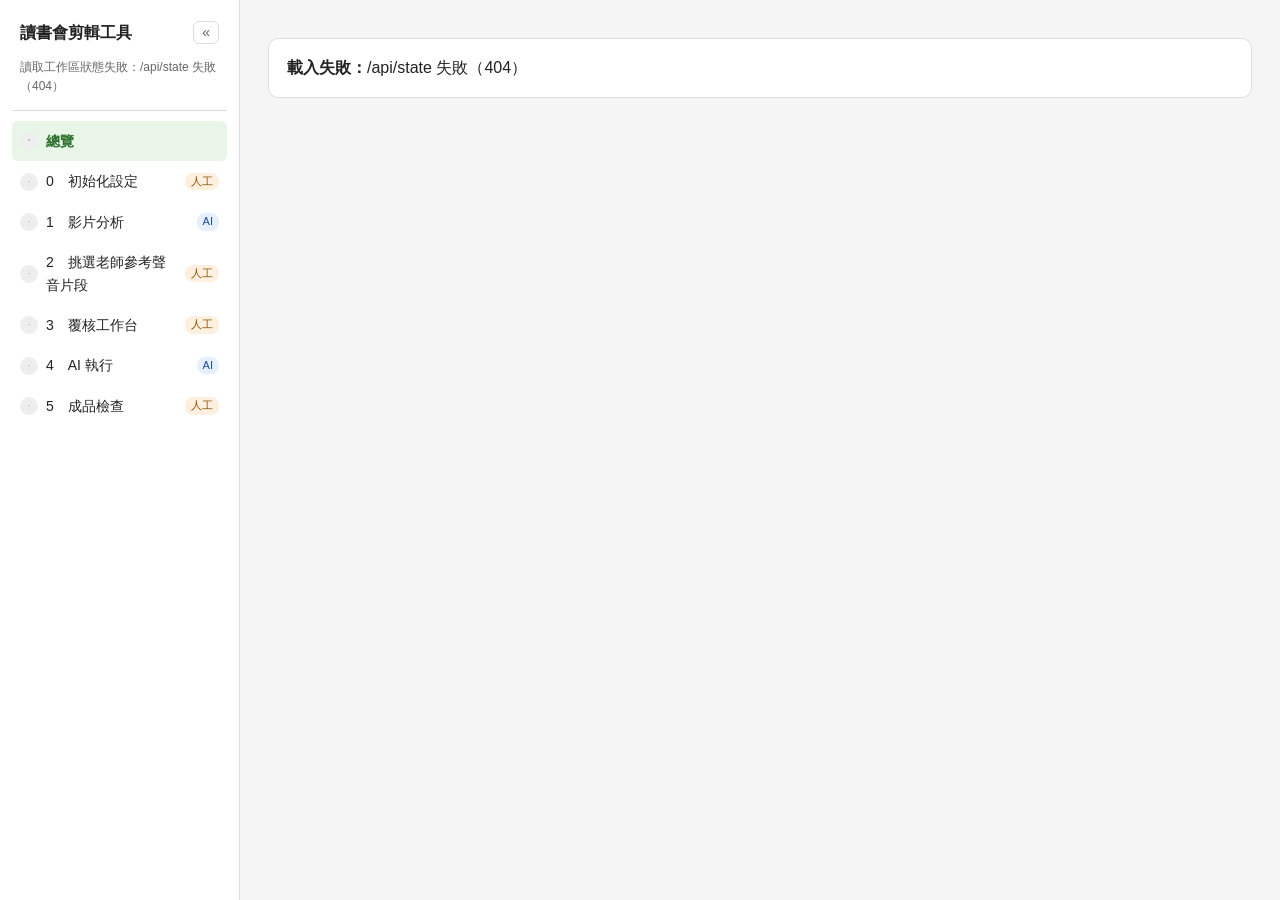
==== bookclub/web/index.html @ e0b426da "檔案進出：選影片改用系統選檔視窗、WSL2 自動把 Windows 的檔複製進 Ubuntu、第 5 步打開成品資料夾與複製到 Windows 下載、總覽選片頭片尾 - 新增 bookclub/fil" ====
<!doctype html>
<html lang="zh-Hant">
<head>
<meta charset="utf-8">
<meta name="viewport" content="width=device-width, initial-scale=1">
<title>讀書會剪輯工具</title>
<link rel="icon" href="data:image/svg+xml,%3Csvg xmlns=%22http://www.w3.org/2000/svg%22 viewBox=%220 0 16 16%22%3E%3Ccircle cx=%228%22 cy=%228%22 r=%226%22 fill=%22%233f8f5a%22/%3E%3C/svg%3E">
<link rel="stylesheet" href="style.css">
</head>
<body>
<div class="save-error" id="saveError" role="alert" hidden></div>
<div class="app">
  <nav class="sidebar" id="sidebar">
    <div class="brand"><span class="brand-text">讀書會剪輯工具</span>
      <button class="nav-toggle" id="navToggle" aria-expanded="true" title="收合步驟列">«</button></div>
    <div class="videoinfo" id="videoinfo">載入中…</div>
    <ol class="steps" id="steps"></ol>
  </nav>
  <main class="content" id="content">
    <p>載入中…</p>
  </main>
</div>
<script src="app.js"></script>
<script src="fileio.js"></script>
<script src="review.js"></script>
<script src="finalcheck.js"></script>
</body>
</html>
---- bookclub/web/style.css ----
:root {
  --fg: #222;
  --muted: #666;
  --border: #ddd;
  --bg: #fff;
  --bg-soft: #f5f5f5;
  --accent: #2a6f2a;
  --accent-bg: #e9f5e9;
  --warn: #a06a00;
  --warn-bg: #fff6e0;
  --danger: #b30000;
  --danger-bg: #fdeaea;
  --lowconf-border: #d98c00;
}

* { box-sizing: border-box; }

html, body {
  margin: 0;
  padding: 0;
  background: var(--bg-soft);
  color: var(--fg);
  font-family: -apple-system, BlinkMacSystemFont, "PingFang TC", "Heiti TC", sans-serif;
  line-height: 1.6;
}

.app {
  display: flex;
  min-height: 100vh;
}

/* ---------- 側邊欄 ---------- */

.sidebar {
  width: 240px;
  flex: 0 0 240px;
  background: #fff;
  border-right: 1px solid var(--border);
  padding: 16px 12px;
  position: sticky;
  top: 0;
  height: 100vh;
  overflow-y: auto;
}

.brand {
  font-weight: bold;
  font-size: 16px;
  padding: 4px 8px 12px;
}

.videoinfo {
  font-size: 12px;
  color: var(--muted);
  padding: 0 8px 14px;
  border-bottom: 1px solid var(--border);
  margin-bottom: 10px;
  word-break: break-all;
}

.steps {
  list-style: none;
  margin: 0;
  padding: 0;
}

.steps li a {
  display: flex;
  align-items: center;
  gap: 8px;
  padding: 9px 8px;
  border-radius: 6px;
  color: var(--fg);
  text-decoration: none;
  font-size: 14px;
}

.steps li a:hover { background: var(--bg-soft); }
.steps li a.active { background: var(--accent-bg); color: var(--accent); font-weight: bold; }

.step-badge {
  font-size: 11px;
  width: 18px;
  height: 18px;
  flex: 0 0 18px;
  border-radius: 50%;
  display: flex;
  align-items: center;
  justify-content: center;
  background: var(--bg-soft);
  color: var(--muted);
}

.step-badge.done { background: var(--accent); color: #fff; }
.step-badge.notyet { background: #eee; color: #aaa; }

/* AI／人工 標籤：AI 藍、人工橘，顏色之外也有字，不靠顏色分辨 */
.step-label { flex: 1; }
.step-num { display: none; }
.step-who { font-size: 11px; padding: 0 6px; border-radius: 8px; white-space: nowrap; font-weight: normal; }
.step-who.ai { background: #e6effb; color: #1d4f91; }
.step-who.human { background: #fdf0df; color: #8a5200; }

.brand { display: flex; align-items: center; gap: 6px; }
.brand-text { flex: 1; }
.nav-toggle { padding: 2px 8px; font-size: 14px; line-height: 1.2; background: transparent; color: var(--muted); border: 1px solid var(--border); }
.nav-toggle:hover { background: var(--bg-soft); color: var(--fg); }

/* 收合：只留編號（完成打勾）＋AI／人工，主畫面變寬 */
.app.nav-collapsed .sidebar { width: 64px; flex-basis: 64px; padding: 16px 6px; }
.app.nav-collapsed .brand { padding: 4px 0 12px; justify-content: center; }
.app.nav-collapsed .brand-text, .app.nav-collapsed .videoinfo,
.app.nav-collapsed .step-label, .app.nav-collapsed .step-badge { display: none; }
.app.nav-collapsed .step-num { display: inline; font-weight: 600; }
.app.nav-collapsed .step-num.done { color: var(--accent); }
.app.nav-collapsed .steps li a { flex-direction: column; gap: 2px; padding: 7px 2px; }
.app.nav-collapsed .step-who { padding: 0 4px; font-size: 10px; }

/* ---------- 內容區 ---------- */

.content {
  flex: 1;
  padding: 24px 28px 80px;
  max-width: 1100px;
}

.content h1 { font-size: 20px; margin-top: 0; }
.content h2 { font-size: 16px; margin-top: 28px; }

.card {
  background: #fff;
  border: 1px solid var(--border);
  border-radius: 10px;
  padding: 16px 18px;
  margin: 14px 0;
}

.notyet-card {
  background: #fafafa;
  border: 1px dashed var(--border);
  color: var(--muted);
  border-radius: 10px;
  padding: 24px;
  text-align: center;
}

table.kv { width: 100%; border-collapse: collapse; font-size: 14px; }
table.kv td { padding: 4px 6px; border-bottom: 1px solid #eee; vertical-align: top; }
table.kv td:first-child { color: var(--muted); width: 40%; white-space: nowrap; }

.badge {
  display: inline-block;
  font-size: 12px;
  padding: 2px 9px;
  border-radius: 10px;
  background: var(--bg-soft);
  color: var(--muted);
}
.badge.done { background: var(--accent-bg); color: var(--accent); }
.badge.running { background: var(--warn-bg); color: var(--warn); }
.badge.error { background: var(--danger-bg); color: var(--danger); }

button {
  font-size: 14px;
  padding: 9px 16px;
  border-radius: 6px;
  border: 1px solid #999;
  background: #333;
  color: #fff;
  cursor: pointer;
}
button:hover { background: #111; }
button.secondary { background: #fff; color: #333; }
button.secondary:hover { background: var(--bg-soft); }
button:disabled { opacity: 0.5; cursor: default; }

textarea, input[type="text"] {
  width: 100%;
  font-family: inherit;
  font-size: 14px;
  padding: 8px 10px;
  border: 1px solid var(--border);
  border-radius: 6px;
  resize: vertical;
}

audio { width: 100%; }

.hint {
  background: var(--warn-bg);
  border: 1px solid #e8d9a8;
  border-radius: 8px;
  padding: 10px 14px;
  font-size: 14px;
  margin-bottom: 16px;
}

.log {
  background: #111;
  color: #d6ffd6;
  font-family: ui-monospace, SFMono-Regular, Menlo, monospace;
  font-size: 12px;
  border-radius: 8px;
  padding: 10px 12px;
  max-height: 260px;
  overflow-y: auto;
  white-space: pre-wrap;
  word-break: break-all;
}

/* ---------- 第 4 步：名字覆核 ---------- */

.namecard { border: 1px solid var(--border); border-radius: 10px; padding: 14px 16px; margin: 14px 0; }
.namecard.lowconf { border-color: var(--lowconf-border); background: #fffaf0; }
.namecard .rowhead { display: flex; align-items: center; gap: 10px; margin-bottom: 6px; flex-wrap: wrap; }
.namecard .idx { font-weight: bold; }
.namecard .time { color: var(--muted); font-size: 13px; }
.namecard .sentence { font-size: 16px; margin: 6px 0 10px; }
.namecard .sentence mark { background: #ffe066; padding: 0 2px; border-radius: 3px; }
.namecard .sentence .approx { background: #ffe6e6; padding: 0 2px; border-radius: 3px; }
.namecard table.meta { width: 100%; border-collapse: collapse; font-size: 13px; margin-bottom: 10px; }
.namecard table.meta td { padding: 3px 6px; border-bottom: 1px solid #eee; }
.namecard table.meta td:nth-child(1), .namecard table.meta td:nth-child(3) {
  color: var(--muted); width: 18%; white-space: nowrap;
}
.conf-低 { color: var(--danger); font-weight: bold; }
.conf-中 { color: var(--warn); }
.conf-高 { color: var(--accent); }
.namecard .players { display: flex; gap: 12px; flex-wrap: wrap; margin-bottom: 10px; }
.namecard .players > div { flex: 1 1 240px; min-width: 200px; }
.namecard .playerlabel { font-size: 12px; color: var(--muted); margin-bottom: 2px; }
.namecard .missing { font-size: 12px; color: #999; }
.namecard .checks { display: flex; gap: 16px; flex-wrap: wrap; font-size: 14px; margin-bottom: 8px; }
.namecard .notefield { margin-top: 6px; }
.namecard .savedmark { font-size: 12px; color: var(--accent); margin-left: 6px; }

.excluded-box {
  background: var(--warn-bg);
  border: 1px solid #e8d9a8;
  border-radius: 8px;
  padding: 10px 14px;
  margin-top: 12px;
  font-size: 14px;
}
.excluded-box table { width: 100%; border-collapse: collapse; margin-top: 6px; font-size: 13px; }
.excluded-box td, .excluded-box th { border-bottom: 1px solid #e8d9a8; padding: 4px 6px; text-align: left; }

/* ---------- 總覽：選影片、專案清單 ---------- */
.muted { color: var(--muted); font-size: 14px; }
button.linkish { background: none; border: none; color: var(--fg); padding: 2px 0; font-size: 15px; text-align: left; cursor: pointer; }
button.linkish:hover { text-decoration: underline; background: none; }
.pk-path { display: flex; align-items: center; gap: 10px; margin: 8px 0; word-break: break-all; }
.pk-path button { padding: 4px 10px; font-size: 13px; }
.pk-list { list-style: none; margin: 0; padding: 0; max-height: 320px; overflow-y: auto; border-top: 1px solid var(--border); }
.pk-list li { padding: 4px 2px; border-bottom: 1px solid var(--border); }
.pk-sel { background: var(--accent-bg); border-radius: 8px; padding: 10px 14px; margin: 8px 0 12px; }
.pk-sel button { margin-top: 8px; }
.pj-list tr.cur td { font-weight: 600; }
.pj-list td:first-child { width: auto; color: var(--fg); }

/* ---------- 手機寬度 ---------- */

@media (max-width: 760px) {
  .app { flex-direction: column; }
  .sidebar {
    width: 100%;
    flex: none;
    height: auto;
    position: static;
    border-right: none;
    border-bottom: 1px solid var(--border);
  }
  .steps { display: flex; gap: 4px; overflow-x: auto; padding-bottom: 4px; }
  .steps li { flex: 0 0 auto; }
  .videoinfo { display: none; }
  .content { padding: 16px 16px 60px; max-width: none; }
  .nav-toggle { display: none; }
  .app.nav-collapsed .sidebar { width: 100%; flex-basis: auto; }
  .app.nav-collapsed .brand-text, .app.nav-collapsed .step-label { display: inline; }
  .app.nav-collapsed .step-num { display: none; }
  .namecard .players { flex-direction: column; }
}

@media (prefers-color-scheme: dark) {
  :root {
    --fg: #eee;
    --muted: #aaa;
    --border: #3a3a3a;
    --bg: #1c1c1c;
    --bg-soft: #262626;
    --accent: #6fcf6f;
    --accent-bg: #16321a;
    --warn: #e0b34d;
    --warn-bg: #332a10;
    --danger: #ff8080;
    --danger-bg: #3a1616;
  }
  .sidebar, .card, .namecard { background: #232323; }
  button { background: #6fcf6f; color: #111; border-color: #6fcf6f; }
  button:hover { background: #57b357; }
  button.secondary { background: #232323; color: #eee; border-color: var(--border); }
  .step-who.ai { background: #15263b; color: #a9cbf6; }
  .step-who.human { background: #3a2a10; color: #f0c27a; }
  .nav-toggle { background: transparent; color: var(--muted); border-color: var(--border); }
}

/* 第 3 步：學員逐字稿校對 */
.pr-progress { background:#f6f8fa; border:1px solid #d0d7de; border-radius:8px; padding:10px 14px; margin:12px 0; }
.pr-progress .bar { height:8px; background:#e5e7eb; border-radius:4px; overflow:hidden; margin-bottom:6px; }
.pr-progress .bar div { height:100%; background:#2da44e; }
.pr-progress .nums { font-size:14px; line-height:1.8; }
.pr-tools { display:flex; flex-wrap:wrap; gap:14px; align-items:center; margin:8px 0 12px; font-size:14px; }
.pr-voices { margin:10px 0 16px; }
.pr-voices table { border-collapse:collapse; margin-top:8px; font-size:14px; }
.pr-voices td, .pr-voices th { padding:4px 10px; border-bottom:1px solid #eee; text-align:left; }
.pr-row { border:1px solid #d0d7de; border-radius:8px; padding:8px 12px; margin:8px 0; background:#fff; }
.pr-row.done { background:#f0faf2; border-color:#b7e1c1; }
.pr-row:focus-within { border-color:#0969da; box-shadow:0 0 0 2px rgba(9,105,218,.15); }
.pr-head { display:flex; flex-wrap:wrap; gap:8px; align-items:center; font-size:14px; margin-bottom:6px; }
.pr-head .idx { color:#57606a; min-width:2em; }
.pr-head .time { color:#57606a; font-variant-numeric:tabular-nums; }
.pr-head .pr-done { margin-left:auto; }
.pr-text { width:100%; box-sizing:border-box; font-size:17px; line-height:1.6; padding:6px 8px; border:1px solid #d0d7de; border-radius:6px; resize:vertical; font-family:inherit; }
.pr-orig { font-size:13px; color:#57606a; margin-top:4px; }
.pr-orig.hidden { display:none; }
.badge.warn { background:#fff8c5; color:#7d4e00; }
kbd { border:1px solid #ccc; border-bottom-width:2px; border-radius:4px; padding:0 4px; font-size:12px; background:#fafafa; }

.pr-sec { margin:14px 0; }
.pr-sec > summary { cursor:pointer; list-style:revert; }
.pr-sec > summary h2 { display:inline; font-size:18px; }
table.tl { border-collapse:collapse; width:100%; font-size:14px; margin-top:6px; }
table.tl td { padding:4px 8px; border-bottom:1px solid #eee; vertical-align:middle; }
table.tl td.tm { font-variant-numeric:tabular-nums; white-space:nowrap; }
table.tl td.why { color:#57606a; font-size:13px; }
tr.t-teacher { background:#f6f8fa; color:#57606a; }
tr.t-student td { background:#fff; }
tr.t-hide { display:none; }
.pr-orig { font-size:13px; color:#57606a; margin-top:4px; }

/* ---------- 第 3 步：覆核工作台（09-26 改版） ----------
 * 顏色只用來分類型：學員綠、名字橘紅、重疊黃、刪除灰；建議用藍底。少框線、字放大、留白。 */
[hidden] { display: none !important; }
.content.wide { max-width: none; }
.rv2 {
  --rv-stu: #3f8f5a; --rv-name: #d9532b; --rv-ov: #d9a400; --rv-cut: #8a8f98;
  --rv-teacher: #d5d8dc; --rv-calm: #cde5f7; --rv-sug-bg: #eaf2fd; --rv-sug-fg: #1d4f91;
  --rv-card: #fff; --rv-line: #e6e6e6; --rv-cur: #fff6d6;
  font-size: 16px;
}
@media (prefers-color-scheme: dark) {
  .rv2 { --rv-teacher: #4a4d52; --rv-calm: #2c4a61; --rv-sug-bg: #15263b; --rv-sug-fg: #a9cbf6;
         --rv-card: #232323; --rv-line: #333; --rv-cur: #3a3318; --rv-stu: #5fb07a; --rv-name: #f07a55; }
}
.rv2 button { font-size: 15px; padding: 7px 14px; border-radius: 8px; }
.rv2 button.primary { background: var(--fg); color: var(--bg); border: 1px solid var(--fg); font-weight: 600; }
.rv2 button.primary:disabled { opacity: .35; }
.rv2 button.ghost { background: transparent; color: var(--fg); border: 1px solid var(--rv-line); }
.rv2 button.ghost:hover { background: var(--bg-soft); }
.rv2 button.ghost.on { background: var(--fg); color: var(--bg); }
.rv2 button.small { font-size: 13px; padding: 4px 10px; }
.rv2 button.linkish { background: none; border: none; padding: 0; color: inherit; font: inherit; text-decoration: underline; text-underline-offset: 3px; }
.rv2 button:focus-visible, .rv2 li:focus-visible, .rv2 input:focus-visible, .rv2 select:focus-visible, .rv2 textarea:focus-visible { outline: 2px solid var(--rv-sug-fg); outline-offset: 2px; }
.rv2 kbd { margin-left: 8px; font-size: 11px; opacity: .65; background: transparent; border-color: currentColor; color: inherit; }
.rv2 input, .rv2 select, .rv2 textarea { font: inherit; color: var(--fg); background: var(--bg); border: 1px solid var(--rv-line); border-radius: 8px; padding: 5px 9px; }
.rv2 .bad { border-color: var(--danger); }
.rv-meta { color: var(--muted); font-size: 14px; margin: 4px 0; }
.rv-warnline { color: var(--warn); font-size: 14px; margin: 6px 0; }

/* 頂端一行 */
.rv-bar { display: flex; align-items: center; gap: 20px; flex-wrap: wrap; padding-bottom: 14px; }
.rv-bar h1 { font-size: 20px; margin: 0; white-space: nowrap; }
.rv-progress { display: flex; align-items: center; gap: 16px; flex: 1 1 320px; color: var(--muted); font-size: 14px; font-variant-numeric: tabular-nums; }
.rv-progress b { color: var(--fg); font-size: 16px; }
.rv-progress .bar { flex: 0 1 180px; height: 6px; border-radius: 3px; background: var(--rv-line); overflow: hidden; }
.rv-progress .bar i { display: block; height: 100%; background: var(--rv-stu); }
.rv-bar-btns { display: flex; gap: 8px; flex-wrap: wrap; }
.rv-drawer { background: var(--rv-card); border-radius: 12px; padding: 14px 20px; margin-bottom: 14px; }
.rv-drawer h3 { font-size: 15px; margin: 6px 0; }
.rv-drawer section + section { margin-top: 14px; }
.rv-keylist { display: grid; grid-template-columns: max-content 1fr; gap: 6px 18px; margin: 0; font-size: 15px; }
.rv-keylist dt { font-weight: 600; font-variant-numeric: tabular-nums; }
.rv-keylist dd { margin: 0; color: var(--muted); }
.rv-skips { list-style: none; padding: 0; margin: 0; font-size: 14px; }
.rv-skips li { padding: 4px 0; }
/* 全部通過 → 開始 AI 修改的確認視窗（09-29） */
dialog.rv-confirm { max-width: min(480px, calc(100vw - 32px)); border: none; border-radius: 14px; padding: 22px 24px 18px;
  background: var(--bg); color: var(--fg); box-shadow: 0 12px 40px rgba(0,0,0,.25); }
dialog.rv-confirm::backdrop { background: rgba(0,0,0,.45); }
dialog.rv-confirm h2 { margin: 0 0 10px; font-size: 19px; }
dialog.rv-confirm p { margin: 0 0 10px; line-height: 1.6; font-size: 15px; }
.rv-confirm-err { color: var(--danger); min-height: 0; }
.rv-confirm-err:empty { display: none; }
.rv-confirm-btns { display: flex; justify-content: flex-end; gap: 10px; margin-top: 16px; }
dialog.rv-confirm button.primary { background: var(--fg); color: var(--bg); border: 1px solid var(--fg); font-weight: 600; }
dialog.rv-confirm button.ghost { background: transparent; color: var(--fg); border: 1px solid var(--muted); }

/* 第 5 步還沒有成品：霧化的版面預覽＋說明卡 */
.fc-preview-wrap { position: relative; min-height: 520px; }
.fc-preview { filter: blur(4px) grayscale(.3); opacity: .7; pointer-events: none; user-select: none; }
.fc-preview-video { aspect-ratio: 16 / 9; background: var(--bg-soft); border-radius: 8px; }
.fc-preview-tl { position: relative; height: 28px; }
.fc-preview-tl i { position: absolute; top: 4px; bottom: 4px; border-radius: 2px; }
.fc-preview-card { background: var(--rv-card); border-radius: 12px; padding: 14px 18px; }
.fc-preview-note { position: absolute; top: 120px; left: 50%; transform: translateX(-50%); width: min(460px, calc(100% - 32px));
  background: var(--bg); color: var(--fg); border-radius: 14px; padding: 20px 24px; box-shadow: 0 12px 40px rgba(0,0,0,.2); }
.fc-preview-note h2 { margin: 0 0 8px; font-size: 19px; }
.fc-preview-note p { margin: 0 0 10px; line-height: 1.6; font-size: 15px; }
.fc-preview-note a.btn { display: inline-block; background: var(--fg); color: var(--bg); padding: 8px 16px; border-radius: 8px; text-decoration: none; font-weight: 600; }

/* 第 4 步逐類統計 */
.exec-stats td.num { font-variant-numeric: tabular-nums; white-space: nowrap; text-align: right; }
.exec-stats .bar { display: inline-block; vertical-align: middle; width: 120px; height: 6px; border-radius: 3px; background: var(--bg-soft); overflow: hidden; margin-left: 8px; }
.exec-stats .bar i { display: block; height: 100%; background: var(--accent); }
.exec-stats tr.zero td { color: var(--muted); }
.exec-total { font-size: 15px; margin: 0 0 8px; }

.rv-export-msg { font-size: 14px; margin-bottom: 8px; word-break: break-all; }

/* 上半部 */
.rv-upper { display: grid; grid-template-columns: minmax(0, 1.3fr) minmax(330px, 1fr); gap: 28px; align-items: start; }
.rv-left video, .rv-novideo { width: 100%; aspect-ratio: 16 / 9; max-height: 52vh; background: #000; border-radius: 10px; display: block; }
.rv-novideo { background: var(--rv-card); color: var(--muted); padding: 24px; aspect-ratio: auto; }
.rv-timebar { display: flex; align-items: center; gap: 12px; margin: 10px 0 8px; font-size: 15px; }
.rv-clock { font-variant-numeric: tabular-nums; color: var(--muted); margin-right: auto; }
.rv-clock b { color: var(--fg); font-size: 18px; font-weight: 600; }
.rv-goto { width: 120px; }
.rv-tl { position: relative; height: 34px; cursor: pointer; touch-action: none; user-select: none; }
.rv-tl .track { position: absolute; left: 0; right: 0; top: 10px; height: 14px; border-radius: 4px; background: var(--rv-teacher); overflow: hidden; }
.rv-tl .b { position: absolute; top: 0; bottom: 0; }
.rv-tl .b.teacher { background: var(--rv-teacher); }
.rv-tl .b.calm { background: var(--rv-calm); }
.rv-tl .b.stu { background: var(--rv-stu); }
.rv-tl .m { position: absolute; width: 2px; pointer-events: none; }
.rv-tl .m.name { top: 0; height: 9px; background: var(--rv-name); width: 3px; }
.rv-tl .m.ov { top: 25px; height: 9px; background: var(--rv-ov); width: 3px; }
.rv-tl .m.cut { top: 10px; height: 14px; background: repeating-linear-gradient(135deg, rgba(90,95,105,.75) 0 3px, rgba(90,95,105,.25) 3px 6px); min-width: 3px; }
.rv-tl .m.cut.pending { background: repeating-linear-gradient(135deg, rgba(90,95,105,.35) 0 3px, transparent 3px 6px); }
.rv-tl .cur { position: absolute; top: 6px; height: 22px; min-width: 4px; border: 2px solid var(--fg); border-radius: 4px; pointer-events: none; }
.rv-tl .io { position: absolute; top: 2px; bottom: 2px; width: 2px; background: var(--rv-sug-fg); pointer-events: none; }
.rv-tl .head { position: absolute; top: 0; bottom: 0; width: 2px; margin-left: -1px; background: var(--danger); pointer-events: none; }
.rv-legend { display: flex; flex-wrap: wrap; gap: 4px 14px; font-size: 13px; color: var(--muted); }
.rv-legend .gap { margin-left: 10px; }
.rv-legend .sw { display: inline-block; width: 12px; height: 12px; border-radius: 3px; margin-right: 5px; vertical-align: -1px; }
.sw.teacher { background: var(--rv-teacher); } .sw.stu { background: var(--rv-stu); } .sw.calm { background: var(--rv-calm); }
.sw.name { background: var(--rv-name); } .sw.ov { background: var(--rv-ov); } .sw.cut { background: var(--rv-cut); }
.rv-io { display: flex; flex-wrap: wrap; align-items: center; gap: 8px 10px; margin-top: 12px; font-size: 14px; }
.rv-t { width: 96px; font-variant-numeric: tabular-nums; }
.rv-stu-mark { display: inline-flex; gap: 4px; align-items: center; }
/* 「＋新增修改」面板（09-29） */
.rv-editor { width: 100%; background: var(--rv-card); border-radius: 12px; padding: 12px 16px; display: grid; gap: 8px; }
.rv-edrow { display: flex; flex-wrap: wrap; align-items: center; gap: 8px 10px; }
.rv-edrow .spacer { flex: 1; }
.rv-edlab { min-width: 2.5em; font-weight: 600; }
.rv-editor .rv-meta { margin: 0; }
.rv-edres { margin: 0; padding: 8px 12px; border-radius: 8px; background: var(--rv-sug-bg); color: var(--rv-sug-fg); font-variant-numeric: tabular-nums; }
.rv-warn { color: var(--warn); }
.rv-tag { display: inline-block; font-size: 12px; font-weight: 600; padding: 0 7px; margin: 0 6px 0 0; border-radius: 8px;
  background: #fdf0df; color: #8a5200; vertical-align: 1px; }
@media (prefers-color-scheme: dark) { .rv-tag { background: #3a2a10; color: #f0c27a; } }

/* 右欄：目前這一筆 */
.rv-card { background: var(--rv-card); border-radius: 14px; padding: 18px 22px 16px; }
.rv-card.empty { color: var(--muted); }
.rv-card > header { display: flex; align-items: baseline; gap: 12px; flex-wrap: wrap; margin-bottom: 12px; }
.rv-when { font-variant-numeric: tabular-nums; font-size: 17px; font-weight: 600; }
.rv-count { margin-left: auto; color: var(--muted); font-size: 14px; font-variant-numeric: tabular-nums; }
.rv-chip { display: inline-flex; align-items: center; gap: 6px; font-size: 14px; font-weight: 600; }
.rv-chip i { width: 10px; height: 10px; border-radius: 50%; background: var(--muted); }
.rv-chip.stu i { background: var(--rv-stu); } .rv-chip.name i { background: var(--rv-name); }
.rv-chip.ov i { background: var(--rv-ov); } .rv-chip.cut i { background: var(--rv-cut); }
.rv-chip.mute i { background: transparent; border: 2px solid var(--rv-cut); width: 8px; height: 8px; }
.rv-body { font-size: 17px; line-height: 1.75; }
.rv-body textarea { width: 100%; font-size: 17px; line-height: 1.75; padding: 10px 12px; resize: vertical; }
.rv-who { margin: 0 0 6px; font-size: 15px; color: var(--muted); }
.rv-quote { margin: 0 0 6px; }
.rv-quote mark, .rv-note mark { background: #ffe8a3; color: #3a2a00; border-radius: 3px; padding: 0 2px; }
.rv-note { font-size: 15px; color: var(--muted); margin: 6px 0; }
.rv-pair { display: grid; grid-template-columns: max-content 1fr; gap: 6px 14px; margin: 0; }
.rv-pair dt { color: var(--muted); font-size: 15px; }
.rv-pair dd { margin: 0; }
.rv-sug { background: var(--rv-sug-bg); color: var(--rv-sug-fg); border-radius: 10px; padding: 12px 16px; margin: 14px 0 12px; }
.rv-sug p { margin: 0; }
.rv-sug .what { font-weight: 600; font-size: 17px; }
.rv-sug .why { font-size: 14px; margin-top: 3px; opacity: .9; }
.rv-sug .mine { margin-top: 8px; font-weight: 600; color: var(--fg); }
.rv-statebox { margin: -4px 0 10px; font-size: 14px; }
.rv-state.ok { color: var(--rv-stu); font-weight: 600; }
.rv-state.skip { color: var(--muted); }
.rv-actions { display: flex; align-items: center; gap: 8px; flex-wrap: wrap; }
.rv-actions .spacer { flex: 1; }
.rv-more { margin-top: 14px; padding-top: 14px; border-top: 1px solid var(--rv-line); font-size: 15px; }
.rv-field { margin: 8px 0; }
.rv-field input:not([type]), .rv-field input[type="text"] { width: 100%; }
.rv-row { display: flex; gap: 8px; align-items: center; flex-wrap: wrap; }
.rv-choices { display: flex; flex-wrap: wrap; gap: 6px 16px; }
.rv-radio, .rv-check { white-space: nowrap; cursor: pointer; }
.rv-two { display: grid; grid-template-columns: 1fr 1fr; gap: 10px; font-size: 14px; color: var(--muted); }
.rv-two textarea { width: 100%; color: var(--fg); }
.rv-orig { font-size: 14px; color: var(--muted); margin: 8px 0; }
.rv-orig p { margin: 2px 0; }

/* 下半部：篩選＋一行一筆 */
.rv-lower { margin-top: 26px; }
.rv-filters { display: flex; gap: 4px; flex-wrap: wrap; margin-bottom: 8px; }
.rv2 .rv-filters button { background: transparent; color: var(--muted); border: none; padding: 6px 12px; border-radius: 20px; }
.rv2 .rv-filters button span { font-variant-numeric: tabular-nums; margin-left: 2px; opacity: .8; }
.rv2 .rv-filters button.on { background: var(--fg); color: var(--bg); }
.rv-list { list-style: none; margin: 0; padding: 0; max-height: 40vh; overflow-y: auto; background: var(--rv-card); border-radius: 12px; }
.rv-list li { display: grid; grid-template-columns: 70px 128px minmax(0, 1fr) minmax(0, 190px) 86px; gap: 12px; align-items: center;
  padding: 9px 16px; cursor: pointer; font-size: 15px; border-bottom: 1px solid var(--rv-line); }
.rv-list li:last-child { border-bottom: none; }
.rv-list li:hover { background: var(--bg-soft); }
.rv-list li.cur { background: var(--rv-cur); }
.rv-list li.done:not(.cur) { color: var(--muted); }
.rv-list li.empty { display: block; color: var(--muted); cursor: default; }
.rv-list .tm, .rv-cuts .tm, .rv-splitbox .tm { font-variant-numeric: tabular-nums; }
.rv-list .tx { overflow: hidden; text-overflow: ellipsis; white-space: nowrap; }
.rv-list .sg { color: var(--muted); font-size: 14px; overflow: hidden; text-overflow: ellipsis; white-space: nowrap; }
.rv-list .st { font-size: 14px; color: var(--muted); text-align: right; }
.rv-list .st.ok { color: var(--rv-stu); }
.rv-list .st.now { color: var(--fg); font-weight: 600; }
.rv-foot { font-size: 13px; color: var(--muted); }

/* 開始前 3 件事 */
.rv-prepside p { margin: 0 0 12px; }
.rv-prepsteps { list-style: none; padding: 0; margin: 0 0 16px; }
.rv-prepsteps li { display: flex; justify-content: space-between; padding: 10px 0; border-bottom: 1px solid var(--rv-line); font-size: 16px; }
.rv-prepsteps li span { color: var(--muted); font-size: 14px; }
.rv-prepsteps li.ok span { color: var(--rv-stu); }
.rv-prepsteps li.on button { font-weight: 700; text-decoration: none; }
.rv-prep { background: var(--rv-card); border-radius: 14px; padding: 18px 22px; }
.rv-prep h2 { font-size: 18px; margin: 0 0 8px; }
.rv-people, .rv-cuts { list-style: none; padding: 0; margin: 12px 0 18px; }
.rv-person { padding: 12px 0; border-bottom: 1px solid var(--rv-line); }
.rv-person .nm { display: flex; align-items: baseline; gap: 10px; margin-bottom: 6px; }
.rv-person .nm .dot { width: 10px; height: 10px; border-radius: 50%; display: inline-block; }
.rv-person .ctl { display: flex; flex-wrap: wrap; gap: 8px 16px; align-items: center; font-size: 15px; }
/* 09-29「學員是誰」左右兩欄：左邊聲紋分出來的人→本名，右邊本名→英文代號；窄螢幕上下排 */
.rv-people2 { display: grid; grid-template-columns: minmax(0, 1.4fr) minmax(0, 1fr); gap: 0 28px; }
.rv-people2 h4 { margin: 8px 0 0; font-size: 15px; color: var(--rv-muted, #666); font-weight: 600; }
.rv-people2 > div + div { border-left: 1px solid var(--rv-line); padding-left: 24px; }
.rv-more-ctl { margin-top: 6px; font-size: 14px; }
.rv-unhead { margin: 22px 0 4px; font-size: 15px; }
.rv-more-ctl summary { cursor: pointer; color: var(--rv-muted, #666); }
.rv-more-ctl .ctl { margin-top: 6px; }
@media (max-width: 760px) { .rv-people2 { grid-template-columns: 1fr; } .rv-people2 > div + div { border-left: 0; padding-left: 0; } }
.rv-splitbox { margin-top: 10px; padding: 10px 14px; background: var(--bg-soft); border-radius: 10px; }
.rv-splitbox ul { list-style: none; padding: 0; margin: 6px 0 10px; }
.rv-splitbox li { display: flex; gap: 10px; align-items: center; padding: 3px 0; font-size: 15px; }
.rv-cuts li { display: grid; grid-template-columns: 120px minmax(0, 1fr) auto; gap: 12px; align-items: center; padding: 10px 0; border-bottom: 1px solid var(--rv-line); font-size: 15px; }
.rv-cuts .ctl { display: flex; gap: 12px; align-items: center; }

@media (max-width: 1100px) {
  .rv-upper { grid-template-columns: 1fr; }
  .rv-list li { grid-template-columns: 62px 110px minmax(0, 1fr) 70px; }
  .rv-list .sg { display: none; }
}
@media (max-width: 600px) {
  .rv-two, .rv-cuts li { grid-template-columns: 1fr; }
  .rv-list li { grid-template-columns: 56px minmax(0, 1fr) 60px; }
  .rv-list .ty { display: none; }
}
@media (prefers-reduced-motion: reduce) { * { scroll-behavior: auto !important; } }

/* ---------- 第 5 步：成品檢查（09-29，版面沿用第 3 步的 .rv2） ---------- */
.fc { --fc-frz: #e0a800; --fc-blur: #5b8fd6; --fc-bad: #d62828; --fc-seen: #7cc58f; }
.fc-pin { position: sticky; top: 0; z-index: 5; background: var(--warn-bg); border: 1px solid #e8d9a8; border-radius: 8px;
  padding: 8px 14px; margin-bottom: 12px; font-weight: 600; }
.fc-prod { display: block; margin-bottom: 8px; font-size: 14px; }
.fc video { width: 100%; aspect-ratio: 16 / 9; max-height: 52vh; background: #000; border-radius: 10px; display: block; }
.fc-tl { height: 40px; }
.fc-tl .fm { position: absolute; top: 10px; height: 14px; min-width: 3px; opacity: .9; }
.fc-tl .fm.pt { width: 3px; top: 4px; height: 26px; }
.fc-tl .fm.stu { background: var(--rv-stu); } .fc-tl .fm.name { background: var(--rv-name); }
.fc-tl .fm.cut { background: var(--rv-cut); } .fc-tl .fm.frz { background: var(--fc-frz); }
.fc-tl .fm.blur { background: var(--fc-blur); opacity: .35; } .fc-tl .fm.ov { background: var(--rv-ov); opacity: .6; }
.fc-tl .fm.bad { background: var(--fc-bad); } .fc-tl .fm.redo { outline: 2px solid var(--fc-bad); }
.fc-tl .fm.ok { opacity: .45; }
.fc-tl .seenbar { position: absolute; left: 0; right: 0; top: 32px; height: 5px; border-radius: 3px; background: var(--rv-line); overflow: hidden; }
.fc-tl .seenbar .seen, .fc-seen i { position: absolute; top: 0; bottom: 0; background: var(--fc-seen); }
.sw.frz { background: var(--fc-frz); } .sw.blur { background: var(--fc-blur); } .sw.bad { background: var(--fc-bad); } .sw.seen { background: var(--fc-seen); }
.rv-chip.fc-stu i { background: var(--rv-stu); } .rv-chip.fc-name i { background: var(--rv-name); } .rv-chip.fc-cut i { background: var(--rv-cut); }
.rv-chip.fc-frz i { background: var(--fc-frz); } .rv-chip.fc-blur i { background: var(--fc-blur); } .rv-chip.fc-ov i { background: var(--rv-ov); }
.fc-ab { margin: 10px 0; }
.fc-ab button.on { background: var(--fg); color: var(--bg); }
.fc-big { font-size: 20px; margin: 4px 0 8px; } .fc-big b { font-size: 30px; font-variant-numeric: tabular-nums; }
.fc-seen { position: relative; height: 10px; border-radius: 5px; background: var(--rv-line); overflow: hidden; margin: 8px 0; }
.fc-flags { list-style: none; padding: 0; margin: 12px 0 0; font-size: 15px; }
.fc-flags li { padding: 6px 0; border-top: 1px solid var(--rv-line); display: flex; gap: 8px; align-items: center; flex-wrap: wrap; }
.fc-unlogged { background: var(--danger-bg); border-radius: 12px; padding: 12px 18px; margin-bottom: 18px; }
.fc-unlogged h2 { margin: 0 0 4px; font-size: 17px; color: var(--danger); }
.fc-unlogged ul { list-style: none; padding: 0; margin: 8px 0 0; }
.fc-unlogged li { display: grid; grid-template-columns: 170px 170px minmax(0, 1fr) auto; gap: 10px; align-items: center; padding: 6px 0;
  border-top: 1px solid rgba(0,0,0,.08); font-size: 15px; }
.fc-h2 { font-size: 17px; margin: 8px 0; }
@media (max-width: 760px) { .fc-unlogged li { grid-template-columns: 1fr; } }

/* ---------- 第 4 步：AI 執行（09-29） ---------- */
.exec-opts { display: flex; flex-wrap: wrap; gap: 8px 16px; align-items: center; margin-bottom: 12px; font-size: 14px; }
.exec-opts input.short { width: 90px; }
table.kv.exec td:first-child { width: 42%; white-space: normal; color: var(--fg); }

/* ---------- 存檔失敗橫幅（09-30） ---------- */
.save-error {
  position: sticky; top: 0; z-index: 1000;
  background: var(--danger); color: #fff;
  padding: 10px 16px; display: flex; gap: 10px; align-items: center; flex-wrap: wrap;
}
.save-error[hidden] { display: none; }
.save-error .why { opacity: 0.9; font-size: 13px; }
.save-error button { background: #fff; color: var(--danger); border: 0; }
.save-error button.ghost { background: transparent; color: #fff; border: 1px solid #fff; }

/* ---------- 第 4 步執行中，第 3 步唯讀（09-30） ---------- */
.rv-busy { background: var(--warn-bg); color: var(--warn); border: 1px solid var(--lowconf-border); border-radius: 6px; padding: 8px 12px; margin: 6px 0; }
.rv-busy[hidden] { display: none; }
.rv2.readonly textarea, .rv2.readonly select, .rv2.readonly input { background: var(--bg-soft); }
.rv-tag.warn { background: var(--warn-bg); color: var(--warn); border-color: var(--lowconf-border); }

/* 第 2 步：參考音候選切換（09-30） */
.ref-chips { display: flex; gap: 8px; flex-wrap: wrap; margin: 8px 0 12px; }
.ref-chip { background: #fff; color: #333; border: 1px solid #c9c9c9; border-radius: 999px; padding: 6px 14px; cursor: pointer; font-size: 14px; }
.ref-chip.on { border-color: #2b6cb0; background: #ebf4ff; color: #1a4f8a; font-weight: 600; }
.ref-chip.chosen { border-color: #2f855a; }
.ref-chip.chosen.on { background: #e6f6ec; color: #22643f; }

/* 10-01：人改成老師的段落（時間軸用深一點的灰加框）、重念範圍、B 方案兩列小時間條 */
.rv-tl .b.teacher.tfix, .sw.teacher.tfix { background: var(--rv-teacher); filter: brightness(0.8); outline: 1px solid var(--muted); outline-offset: -1px; }
.rv-chip.tfix i { background: var(--rv-teacher); filter: brightness(0.8); }
.rv-list .st.warn { color: var(--rv-cut); }
.rv-range, .rv-sides { border-left: 3px solid var(--rv-ov); padding-left: 8px; }
.rv-minibar { position: relative; margin: 4px 0 2px; }
.rv-minibar .row { position: relative; height: 10px; margin: 2px 0; background: var(--rv-track, rgba(127,127,127,0.15)); border-radius: 3px; }
.rv-minibar .row i { position: absolute; top: 0; bottom: 0; border-radius: 3px; }
.rv-minibar .row.t i { background: var(--rv-teacher); }
.rv-minibar .row.s i { background: var(--rv-stu); }
.rv-range .rv-edrow, .rv-sides .rv-edrow { display: flex; flex-wrap: wrap; align-items: center; gap: 6px; margin: 3px 0; }
.rv-range .rv-edlab, .rv-sides .rv-edlab { min-width: 5.5em; font-weight: normal; }
.rv-range input.rv-t, .rv-sides input.rv-t { width: 7.5em; flex: 0 0 auto; }
.nowrap { white-space: nowrap; }

/* 10-01 介面修改：總檢查每一列的「去第 3 步」「有學員的聲音」；第 3 步從別的步驟跳過來的提示；重疊卡片程式猜的學員；第 5 步改範圍 */
.fc-check td { vertical-align: top; }
.fc-acts { display: flex; flex-wrap: wrap; gap: 6px 10px; align-items: center; min-width: 220px; }
.fc-todo { margin-top: 4px; }
.fc-check tr.fc-done td { color: var(--muted); background: var(--bg-soft); }
.fc-check tr.fc-done td:first-child, .fc-check tr.fc-done td:nth-child(2) { opacity: .55; }   /* 10-02 第四批：確認過的列顯示成灰色 */
.fc-check tr.fc-done td.fc-acts { opacity: .8; }
.fc-donetag { margin-top: 4px; }
/* 10-02 第五批：按「我看過了」之後才多出來（或時間範圍變了）的「請看一眼」那幾列；開始前記憶體偏滿的提醒 */
.fc-check tr.fc-new td { background: var(--warn-bg); }
.fc-newtag { margin-top: 4px; background: var(--warn-bg); color: var(--warn); border: 1px solid #e8d9a8; }
.fc-mem-warn { border-color: var(--warn); }
.fc-paths summary { cursor: pointer; color: var(--warn); font-size: 14px; }
.fc-paths ul { list-style: none; padding: 0; margin: 6px 0 0; display: grid; gap: 6px; }
.rv-gonote { margin: 0 0 10px; padding: 8px 12px; border-radius: 8px; background: var(--rv-sug-bg); color: var(--rv-sug-fg); font-size: 14px; }
.rv-guess { margin-left: 6px; }
.rv-lack { font-weight: 600; }
.rv2 button.primary.on { box-shadow: 0 0 0 3px var(--rv-stu); }
.rv2 button.ghost.on { font-weight: 600; }
.fc-retime { margin-top: 14px; padding-top: 12px; border-top: 1px solid var(--rv-line); }

/* 10-01 第三批 */
tr.fc-back td { background: var(--warn-bg); }   /* 從第 3 步回來：出發的那一列 */
details.adv { margin-top: 10px; }
details.adv summary { cursor: pointer; color: var(--muted); }
.muted.small, div.small { font-size: 12px; }
.rv-gennote { margin-top: 6px; }
.rv-out-btns { display: flex; flex-direction: column; gap: 6px; align-items: stretch; margin: 10px 0; }
.rv-outq { border-top: 1px dashed var(--border); padding-top: 8px; margin-top: 8px; }
.rv-outq .rv-row { flex-wrap: wrap; gap: 6px; }

/* 10-04 #128：跟 AI 助手溝通用的內部編號（T027、名字 35、沒有字:1260.6⋯），小字灰色等寬、可以選取複製 */
.idtag { font-family: ui-monospace, SFMono-Regular, Menlo, Consolas, monospace; font-size: 11px; font-weight: normal;
  color: var(--muted); user-select: text; -webkit-user-select: text; white-space: nowrap; margin-left: 6px; }
.rv-list .tx .idtag { margin: 0 8px 0 0; }
/* 10-05 #177、#178：「不改（維持目前設定）」、「請看一眼」的「我看過了」／「全部看過了」 */
.fc-keepwhy { flex-basis: 100%; font-size: .85em; }
.fc-lookhead { display: flex; flex-wrap: wrap; align-items: center; gap: 6px 12px; margin-top: 14px; }
.fc-lookhead p { margin: 0; }

/* 10-07 檔案進出：總覽選影片／片頭／片尾（系統選檔視窗）、複製進度；第 5 步打開成品資料夾、複製到 Windows */
.pk-table td { vertical-align: top; }
table.kv.pk-table td.pk-what { width: 5.5em; font-weight: 600; color: inherit; }
.pk-table .pk-what .muted { font-weight: normal; font-size: 12px; }
.pk-path-text { word-break: break-all; font-size: 13px; }
.pk-copy { display: flex; align-items: center; gap: 8px; flex-wrap: wrap; margin-top: 6px; }
.pk-copy progress, .fo-row progress { width: 160px; }
.pk-table button + button { margin-left: 6px; }
.fo-box:empty { display: none; }
.fo-row { display: flex; align-items: center; gap: 10px; flex-wrap: wrap; margin: 6px 0; }
table.kv.pk-table { table-layout: fixed; width: 100%; }
table.kv.pk-table td.pk-btns { width: 12em; }
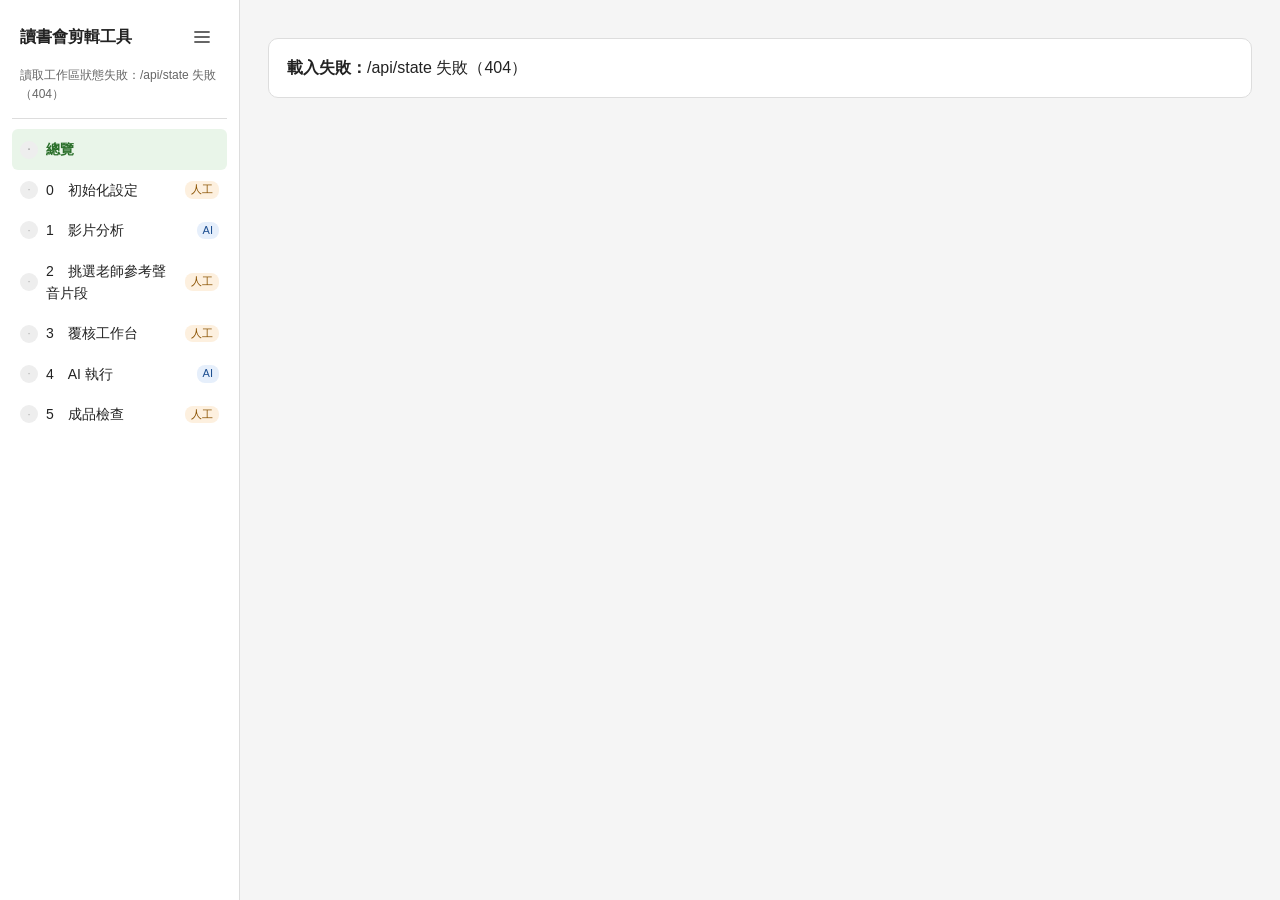
==== commit e49a9b27: "1022-1：漢堡選單收合鈕（#266） Co-Authored-By: Claude Opus 5.5 <noreply@anthropic.com>" ====
--- a/bookclub/web/index.html
+++ b/bookclub/web/index.html
@@ -12,7 +12,7 @@
 <div class="app">
   <nav class="sidebar" id="sidebar">
     <div class="brand"><span class="brand-text">讀書會剪輯工具</span>
-      <button class="nav-toggle" id="navToggle" aria-expanded="true" title="收合步驟列">«</button></div>
+      <button type="button" class="nav-toggle" id="navToggle" aria-expanded="true" aria-controls="sidebar" title="收合步驟列" aria-label="收合步驟列"><svg class="nav-toggle-icon" viewBox="0 0 20 20" width="20" height="20" aria-hidden="true" focusable="false"><path d="M3 5h14M3 10h14M3 15h14" stroke="currentColor" stroke-width="1.8" stroke-linecap="round" fill="none"/></svg></button></div>
     <div class="videoinfo" id="videoinfo">載入中…</div>
     <ol class="steps" id="steps"></ol>
   </nav>
@@ -22,6 +22,7 @@
 </div>
 <script src="app.js"></script>
 <script src="fileio.js"></script>
+<script src="cards.js"></script>
 <script src="review.js"></script>
 <script src="finalcheck.js"></script>
 </body>
--- a/bookclub/web/style.css
+++ b/bookclub/web/style.css
@@ -103,12 +103,16 @@
 
 .brand { display: flex; align-items: center; gap: 6px; }
 .brand-text { flex: 1; }
-.nav-toggle { padding: 2px 8px; font-size: 14px; line-height: 1.2; background: transparent; color: var(--muted); border: 1px solid var(--border); }
+/* 1022-1（#266）：收合鈕改成三條線的圖示，無框、滑過有淺底、圓角 */
+.nav-toggle { display: inline-flex; align-items: center; justify-content: center; width: 34px; height: 34px; padding: 0;
+  background: transparent; color: var(--muted); border: none; border-radius: 8px; flex: 0 0 34px; }
 .nav-toggle:hover { background: var(--bg-soft); color: var(--fg); }
+.nav-toggle:focus-visible { outline: 2px solid var(--accent); outline-offset: 1px; }
+.nav-toggle-icon { display: block; }
 
 /* 收合：只留編號（完成打勾）＋AI／人工，主畫面變寬 */
 .app.nav-collapsed .sidebar { width: 64px; flex-basis: 64px; padding: 16px 6px; }
-.app.nav-collapsed .brand { padding: 4px 0 12px; justify-content: center; }
+.app.nav-collapsed .brand { padding: 0 0 12px; justify-content: center; }
 .app.nav-collapsed .brand-text, .app.nav-collapsed .videoinfo,
 .app.nav-collapsed .step-label, .app.nav-collapsed .step-badge { display: none; }
 .app.nav-collapsed .step-num { display: inline; font-weight: 600; }
@@ -120,6 +124,7 @@
 
 .content {
   flex: 1;
+  min-width: 0;   /* 1008-5：flex 子項預設不會比內容窄，長路徑會把整頁撐寬、出現橫向捲軸；設 0 讓它照視窗寬度排 */
   padding: 24px 28px 80px;
   max-width: 1100px;
 }
@@ -256,7 +261,9 @@
 .pk-sel { background: var(--accent-bg); border-radius: 8px; padding: 10px 14px; margin: 8px 0 12px; }
 .pk-sel button { margin-top: 8px; }
 .pj-list tr.cur td { font-weight: 600; }
-.pj-list td:first-child { width: auto; color: var(--fg); }
+table.kv.pj-list td:first-child { width: auto; color: var(--fg); white-space: normal; }
+/* 1008-5：總覽的長路徑（目前的專案、已有的專案、選了的影片、網頁資料夾瀏覽）一律可以換行，不把頁面撐寬 */
+table.kv td, .pj-list .muted, .pk-path, .pk-list li, .pk-sel { overflow-wrap: anywhere; }
 
 /* ---------- 手機寬度 ---------- */
 
@@ -301,7 +308,8 @@
   button.secondary { background: #232323; color: #eee; border-color: var(--border); }
   .step-who.ai { background: #15263b; color: #a9cbf6; }
   .step-who.human { background: #3a2a10; color: #f0c27a; }
-  .nav-toggle { background: transparent; color: var(--muted); border-color: var(--border); }
+  .nav-toggle { background: transparent; color: var(--muted); }
+  .nav-toggle:hover { background: #2e2e2e; color: var(--fg); }
 }
 
 /* 第 3 步：學員逐字稿校對 */
@@ -395,18 +403,8 @@
 dialog.rv-confirm button.primary { background: var(--fg); color: var(--bg); border: 1px solid var(--fg); font-weight: 600; }
 dialog.rv-confirm button.ghost { background: transparent; color: var(--fg); border: 1px solid var(--muted); }
 
-/* 第 5 步還沒有成品：霧化的版面預覽＋說明卡 */
-.fc-preview-wrap { position: relative; min-height: 520px; }
-.fc-preview { filter: blur(4px) grayscale(.3); opacity: .7; pointer-events: none; user-select: none; }
-.fc-preview-video { aspect-ratio: 16 / 9; background: var(--bg-soft); border-radius: 8px; }
-.fc-preview-tl { position: relative; height: 28px; }
-.fc-preview-tl i { position: absolute; top: 4px; bottom: 4px; border-radius: 2px; }
-.fc-preview-card { background: var(--rv-card); border-radius: 12px; padding: 14px 18px; }
-.fc-preview-note { position: absolute; top: 120px; left: 50%; transform: translateX(-50%); width: min(460px, calc(100% - 32px));
-  background: var(--bg); color: var(--fg); border-radius: 14px; padding: 20px 24px; box-shadow: 0 12px 40px rgba(0,0,0,.2); }
-.fc-preview-note h2 { margin: 0 0 8px; font-size: 19px; }
-.fc-preview-note p { margin: 0 0 10px; line-height: 1.6; font-size: 15px; }
-.fc-preview-note a.btn { display: inline-block; background: var(--fg); color: var(--bg); padding: 8px 16px; border-radius: 8px; text-decoration: none; font-weight: 600; }
+/* 10-15 宇軒驗證回饋：第 5 步舊的霧化預覽樣式（.fc-preview 的 blur）整段拿掉——畫面早就不用（§6.8），
+   卻撞到卡片上那一行字的 class，讓要念的字變模糊 */
 
 /* 第 4 步逐類統計 */
 .exec-stats td.num { font-variant-numeric: tabular-nums; white-space: nowrap; text-align: right; }
@@ -475,6 +473,7 @@
 .rv-who { margin: 0 0 6px; font-size: 15px; color: var(--muted); }
 .rv-quote { margin: 0 0 6px; }
 .rv-quote mark, .rv-note mark { background: #ffe8a3; color: #3a2a00; border-radius: 3px; padding: 0 2px; }
+.rv-quote mark.rv-drop, .rv-note mark.rv-drop, .rv-warnline mark.rv-drop { background: transparent; color: var(--muted, #888); font-size: 0.9em; padding: 0; }   /* 10-17 #247：名字拿掉的地方，只在畫面上標 */
 .rv-note { font-size: 15px; color: var(--muted); margin: 6px 0; }
 .rv-pair { display: grid; grid-template-columns: max-content 1fr; gap: 6px 14px; margin: 0; }
 .rv-pair dt { color: var(--muted); font-size: 15px; }
@@ -536,7 +535,7 @@
 .rv-person .nm { display: flex; align-items: baseline; gap: 10px; margin-bottom: 6px; }
 .rv-person .nm .dot { width: 10px; height: 10px; border-radius: 50%; display: inline-block; }
 .rv-person .ctl { display: flex; flex-wrap: wrap; gap: 8px 16px; align-items: center; font-size: 15px; }
-/* 09-29「學員是誰」左右兩欄：左邊聲紋分出來的人→本名，右邊本名→英文代號；窄螢幕上下排 */
+/* 09-29「學員是誰」左右兩欄：左邊聲紋分出來的人→本名，右邊本名→代號；窄螢幕上下排 */
 .rv-people2 { display: grid; grid-template-columns: minmax(0, 1.4fr) minmax(0, 1fr); gap: 0 28px; }
 .rv-people2 h4 { margin: 8px 0 0; font-size: 15px; color: var(--rv-muted, #666); font-weight: 600; }
 .rv-people2 > div + div { border-left: 1px solid var(--rv-line); padding-left: 24px; }
@@ -569,15 +568,19 @@
   padding: 8px 14px; margin-bottom: 12px; font-weight: 600; }
 .fc-prod { display: block; margin-bottom: 8px; font-size: 14px; }
 .fc video { width: 100%; aspect-ratio: 16 / 9; max-height: 52vh; background: #000; border-radius: 10px; display: block; }
-.fc-tl { height: 40px; }
-.fc-tl .fm { position: absolute; top: 10px; height: 14px; min-width: 3px; opacity: .9; }
-.fc-tl .fm.pt { width: 3px; top: 4px; height: 26px; }
+.fc-tl { height: 44px; }
+/* 10-15 宇軒驗證回饋二：卡片標題的成品時間小字（原片時間照第 3 步 .rv-when） */
+.fc-outwhen { font-size: 13px; font-variant-numeric: tabular-nums; }
+/* 10-15 宇軒驗證回饋：卡片色塊（還沒看灰、通過綠、退回紅）以時間軸（.track，10–24px）為中心、上下各突出 7px，強調 */
+.fc-tl .fm { position: absolute; top: 3px; height: 28px; min-width: 3px; border-radius: 3px; opacity: .9; }
+.fc-tl .fm.pt { width: 4px; top: 1px; height: 32px; }
+.fc-tl .cur { top: 0; height: 34px; }
 .fc-tl .fm.stu { background: var(--rv-stu); } .fc-tl .fm.name { background: var(--rv-name); }
 .fc-tl .fm.cut { background: var(--rv-cut); } .fc-tl .fm.frz { background: var(--fc-frz); }
 .fc-tl .fm.blur { background: var(--fc-blur); opacity: .35; } .fc-tl .fm.ov { background: var(--rv-ov); opacity: .6; }
 .fc-tl .fm.bad { background: var(--fc-bad); } .fc-tl .fm.redo { outline: 2px solid var(--fc-bad); }
 .fc-tl .fm.ok { opacity: .45; }
-.fc-tl .seenbar { position: absolute; left: 0; right: 0; top: 32px; height: 5px; border-radius: 3px; background: var(--rv-line); overflow: hidden; }
+.fc-tl .seenbar { position: absolute; left: 0; right: 0; top: 37px; height: 5px; border-radius: 3px; background: var(--rv-line); overflow: hidden; }
 .fc-tl .seenbar .seen, .fc-seen i { position: absolute; top: 0; bottom: 0; background: var(--fc-seen); }
 .sw.frz { background: var(--fc-frz); } .sw.blur { background: var(--fc-blur); } .sw.bad { background: var(--fc-bad); } .sw.seen { background: var(--fc-seen); }
 .rv-chip.fc-stu i { background: var(--rv-stu); } .rv-chip.fc-name i { background: var(--rv-name); } .rv-chip.fc-cut i { background: var(--rv-cut); }
@@ -595,6 +598,23 @@
   border-top: 1px solid rgba(0,0,0,.08); font-size: 15px; }
 .fc-h2 { font-size: 17px; margin: 8px 0; }
 @media (max-width: 760px) { .fc-unlogged li { grid-template-columns: 1fr; } }
+/* 10-08 宇軒：下方照第 3 步用分頁切換類型（分頁列沿用 .rv-filters）；不修改那一頁照子類分小標 */
+.rv2 .fc-tabs button span { margin-left: 4px; }
+.rv2 .fc-tabs button .fc-tab-look { color: var(--danger); opacity: 1; }
+.rv2 .fc-tabs button.on .fc-tab-look { color: inherit; }
+.rv2 .fc-tabs button.fc-dot::after { content: ""; display: inline-block; width: 7px; height: 7px; border-radius: 50%;
+  background: var(--danger); margin-left: 5px; vertical-align: middle; }
+.fc-curhint:empty { display: none; }
+.fc-curhint, .fc-tabdone { margin: 0 0 6px; font-size: 14px; }
+.fc-ugroups { max-height: 55vh; overflow-y: auto; background: var(--rv-card); border-radius: 12px; margin-bottom: 14px; }
+.fc-sub { font-size: 15px; margin: 0; padding: 10px 14px 4px; }
+.fc-sub .rv-meta { display: block; font-weight: normal; font-size: 13px; margin-top: 2px; }
+.fc-ulist { list-style: none; margin: 0; padding: 0; }
+.fc-ulist li { display: grid; grid-template-columns: 150px minmax(0, 1fr) auto; gap: 12px; align-items: center; padding: 8px 14px;
+  border-top: 1px solid var(--rv-line); font-size: 15px; }
+.fc-ulist li.cur { background: var(--rv-cur); }
+.fc-ulist .tm { font-variant-numeric: tabular-nums; }
+@media (max-width: 760px) { .fc-ulist li { grid-template-columns: 1fr; } }
 
 /* ---------- 第 4 步：AI 執行（09-29） ---------- */
 .exec-opts { display: flex; flex-wrap: wrap; gap: 8px 16px; align-items: center; margin-bottom: 12px; font-size: 14px; }
@@ -691,4 +711,207 @@
 .fo-box:empty { display: none; }
 .fo-row { display: flex; align-items: center; gap: 10px; flex-wrap: wrap; margin: 6px 0; }
 table.kv.pk-table { table-layout: fixed; width: 100%; }
-table.kv.pk-table td.pk-btns { width: 12em; }
+table.kv.pk-table td.pk-btns { width: 11em; white-space: nowrap; }
+/* 10-08：按鈕在路徑左邊；路徑太長就換行，不把按鈕擠出畫面 */
+.pk-table td.pk-file { min-width: 0; overflow-wrap: anywhere; word-break: break-all; }
+
+/* 10-07「代號對照」抽屜：上半本名 → 代號 → 學員 N → 來源；下半全部代號分女男、已用／未用 */
+.rv-codemap { width: 100%; border-collapse: collapse; font-size: 14px; margin: 6px 0 10px; }
+.rv-codemap th, .rv-codemap td { text-align: left; padding: 4px 8px; border-bottom: 1px solid var(--border); vertical-align: top; }
+.rv-codemap th { font-weight: 600; color: var(--muted); }
+.rv-codepool { display: flex; flex-wrap: wrap; gap: 6px 8px; align-items: baseline; margin: 6px 0; font-size: 14px; }
+.rv-codepool > b { min-width: 7em; }
+.rv-codechip { display: inline-flex; gap: 4px; align-items: baseline; padding: 1px 8px; border-radius: 8px; border: 1px solid var(--border); }
+.rv-codechip.used { font-weight: 600; border-color: var(--fg); }
+/* 10-15 宇軒驗證回饋：代號對照——來源整欄變灰、已用只寫給了誰、未用的連框框變淡（最明顯的是已配出去的名字） */
+.rv-codemap .rv-cm-src { color: var(--muted); opacity: .7; font-weight: normal; }
+.rv-codechip .rv-cm-who { font-weight: normal; }
+.rv-codechip.unused { opacity: .4; }
+.rv-codechip .rv-warnline { margin: 0; font-size: 12px; }
+/* 10-08：片頭片尾搬到第 5 步輸出成品這一區 */
+#feExtras .fe-title { margin: 10px 0 4px; font-size: 15px; }
+#feExtras .fe-note { margin: 4px 0 6px; }
+
+/* 10-08：輸出成品的確認視窗，列出還沒重做的退回（只顯示） */
+.fc-export-redo { max-height: 30vh; overflow-y: auto; margin: 4px 0 8px; padding-left: 20px; font-size: 14px; font-variant-numeric: tabular-nums; }
+
+/* 10-08 宇軒（流程簡化）：第 4 步總檢查兩區預設收合成一行摘要；第 3 步「全部照建議通過」；第 5 步「需留意」 */
+details.fc-fold { border-top: 1px solid var(--line, #ddd); padding: 8px 0; }
+details.fc-fold > summary { cursor: pointer; list-style: none; display: flex; flex-wrap: wrap; gap: 8px; align-items: center; }
+details.fc-fold > summary::-webkit-details-marker { display: none; }
+details.fc-fold > summary .fc-foldbtn { font-size: 13px; border: 1px solid var(--line, #ccc); border-radius: 6px; padding: 2px 8px; }
+details.fc-fold[open] > summary .fc-foldbtn::after { content: "（點了收合）"; }
+.rv-passbar { display: flex; flex-wrap: wrap; gap: 8px; align-items: center; margin-bottom: 6px; }
+.fc-att-red { border: 2px solid var(--danger); border-radius: 8px; padding: 8px 10px; margin: 8px 0; }
+.fc-att-red h3 { color: var(--danger); margin: 0 0 6px; }
+.fc-attlist { list-style: none; padding: 0; margin: 0; }
+.fc-attlist li { display: flex; flex-wrap: wrap; gap: 8px; align-items: baseline; padding: 6px 0; border-bottom: 1px solid var(--line, #eee); }
+.fc-attlist li .tm { min-width: 9em; }
+.fc-attlist li .tx { flex: 1 1 14em; min-width: 0; overflow-wrap: anywhere; }
+.fc-attlist li.fc-att-name .tx { color: var(--danger); }
+.fc-export-names { color: var(--danger); }
+/* 10-13 bug 一：第 5 步頂端提示多行（每條一行）；檢查的是舊成品時紅字常駐 */
+.fc-topline + .fc-topline { margin-top: 4px; }
+.fc-topline.fc-stale { color: var(--danger); background: var(--danger-bg); border: 1px solid var(--danger); border-radius: 6px; padding: 6px 10px; }
+/* 10-13 bug 二：上次輸出的比現在的成品舊——黃底一行、輸出按鈕加外框提醒 */
+.fc-topline.fc-export-stale { color: var(--warn); background: var(--warn-bg); border-radius: 6px; padding: 6px 10px; }
+#fc-export.fc-export-due { outline: 3px solid var(--warn); outline-offset: 2px; }
+/* 10-08 宇軒：第 4 步「開始前總檢查」整區預設收成一行 */
+details.fc-whole { margin: 12px 0; }
+details.fc-whole > summary { cursor: pointer; list-style: none; display: flex; flex-wrap: wrap; gap: 8px; align-items: center; font-size: 17px; }
+details.fc-whole > summary::-webkit-details-marker { display: none; }
+details.fc-whole > summary .fc-foldbtn { font-size: 13px; border: 1px solid var(--line, #ccc); border-radius: 6px; padding: 2px 8px; }
+details.fc-whole[open] > summary .fc-foldbtn::after { content: "（點了收合）"; }
+
+/* 10-15 第5步2.0 第2段：第 5 步用第 3 步的卡片——狀態標籤、頂端一句、時間軸上的點照狀態上色 */
+.fc { --fc-todo: #8a8f98; --fc-ok: #3f8f5a; --fc-back: #d62828; }
+.fc-status { flex: 1; font-size: 17px; font-weight: 600; }
+.fc-status .fc-st-name { color: var(--danger); }
+.fc-status .fc-st-redo { color: var(--warn); }
+.fc-status .fc-st-done { color: var(--fc-ok); }
+.fc-oldsrc { margin-left: 8px; font-weight: normal; }
+.fc-none { font-size: 18px; margin: 24px 0 8px; }
+.fc-seenpct { margin: 4px 0 0; }
+.fc-tag { display: inline-block; padding: 2px 10px; border-radius: 999px; font-size: 14px; font-weight: 600; background: var(--bg-soft); color: var(--fg); }
+.fc-tag-todo { background: var(--bg-soft); }
+.fc-tag-ok { background: #e3f3e8; color: var(--fc-ok); }
+.fc-tag-back { background: var(--danger-bg); color: var(--danger); }
+.fc-tag-edited, .fc-tag-made { background: var(--warn-bg); color: var(--warn); }
+.fc-card .fc-cardtext { margin: 8px 0; line-height: 1.6; font-size: 17px; }
+/* 10-15 宇軒驗證回饋：AI 重新生成的卡列兩行「原本：」「改成：」；字不縮、不模糊（以前 .fc-preview 撞到舊預覽的霧化樣式） */
+.fc-card .fc-lines p { margin: 0 0 4px; }
+.fc-card .fc-lab { font-weight: 600; margin-right: 4px; }
+/* 10-15 宇軒驗證回饋：「原本」「改成」超過 2 行各自收合（只顯示前 2 行）；右邊「展開 ▾」字 15px、可點區域至少 40px 高 */
+.fc-card .fc-line { display: flex; align-items: flex-start; gap: 10px; margin: 0 0 4px; }
+.fc-card .fc-line .fc-clamp { flex: 1; min-width: 0; margin: 0; display: -webkit-box; -webkit-box-orient: vertical; -webkit-line-clamp: 2; line-clamp: 2; overflow: hidden; }
+.fc-card .fc-line .fc-clamp.open { display: block; -webkit-line-clamp: unset; line-clamp: none; overflow: visible; }
+.fc-card .fc-more { flex: none; min-height: 40px; min-width: 72px; padding: 6px 12px; font-size: 15px; border: 1px solid var(--rv-line); border-radius: 8px; background: var(--bg-soft); color: var(--fg); cursor: pointer; }
+.fc-card .fc-more:focus-visible { outline: 3px solid var(--fg); outline-offset: 2px; }
+/* 10-15 宇軒驗證回饋：「前後多 2 秒」iOS 樣式滑動開關（44×24；關＝灰底圓鈕在左、開＝綠底圓鈕在右）；checkbox 藏起來、label 畫軌道與圓鈕 */
+.fc-pad { display: inline-flex; align-items: center; gap: 8px; font-size: 15px; margin-left: 10px; cursor: pointer; user-select: none; }
+.fc-pad input { position: absolute; opacity: 0; width: 1px; height: 1px; margin: 0; pointer-events: none; }
+.fc-switch { position: relative; flex: none; width: 44px; height: 24px; border-radius: 12px; background: #c7c7cc; transition: background .2s; }
+.fc-switch::after { content: ""; position: absolute; top: 2px; left: 2px; width: 20px; height: 20px; border-radius: 50%; background: #fff;
+  box-shadow: 0 1px 3px rgba(0,0,0,.3); transition: transform .2s; }
+.fc-pad input:checked + .fc-switch { background: #34c759; }
+.fc-pad input:checked + .fc-switch::after { transform: translateX(20px); }
+.fc-pad input:focus-visible + .fc-switch { outline: 3px solid var(--fg); outline-offset: 2px; }
+/* 10-15 前後 2 秒開關統一（1015-5）：同一顆開關第 3 步也用（卡片標題列「聽這一段」旁、名字卡重念範圍那一列、切在外面的問題視窗） */
+.rv-card header .fc-pad { margin-left: 6px; font-size: 14px; }
+/* 「回到預設範圍」是重設起訖、不是播放：次要樣式（底線文字），放在起訖欄下面 */
+.rv2 button.linkish.rv-reset { font-size: 14px; color: var(--muted); }
+.fc-actbar .fc-bottom { margin: 10px 0 4px; }
+.fc-card .fc-why { margin: 6px 0 0; }
+/* 10-15 要修改合併（1015-4）：「要修改」那一塊（以前的退回框＋「改」）；改範圍的編輯器自己的「儲存修改」藏起來，存檔跟著「確定」 */
+.fc-fixbox { margin-top: 12px; padding-top: 10px; border-top: 1px solid var(--rv-line); }
+.fc-fixbox .fc-fixopts { display: flex; flex-direction: column; gap: 6px; font-size: 17px; }
+.fc-fixbox .fc-fixpick { font-size: 16px; }
+.fc-fixbox [data-te-save] { display: none; }
+.fc-tl .fm.fc-todo { background: var(--fc-todo); } .fc-tl .fm.fc-ok { background: var(--fc-ok); } .fc-tl .fm.fc-back { background: var(--fc-back); }
+.sw.fc-todo { background: var(--fc-todo); } .sw.fc-ok { background: var(--fc-ok); } .sw.fc-back { background: var(--fc-back); }
+.rv-list .st.fc-tag { justify-self: end; }
+.fc-bottom { margin: 12px 0; gap: 12px; }
+.rv2 .fc-tabs button.fc-tab-far { opacity: .7; }
+.rv2 .fc-tabs button.fc-tab-far:first-of-type, .rv2 .fc-tabs .fc-tab-far { margin-left: auto; }
+.rv2 .fc-tabs .fc-tab-far + .fc-tab-far { margin-left: 0; }
+.fc-only { display: inline-block; margin: 0 0 6px; font-size: 14px; }
+
+/* 10-15 第5步2.0 第3段：版本選單、範圍外的卡（舊版「這一版沒做這張」變淡）。10-15 總檢查修正（1015-7）：註解改成現況 */
+.fc-vers { display: flex; align-items: center; gap: 8px; font-size: 15px; flex: 1; }
+/* 10-15 要修改合併（1015-4）順手：頂端一句另起一行放在標題下方（太長時不跟「看哪一版」擠成三行） */
+.fc > .fc-status { margin: -4px 0 12px; }
+.fc-vers select { font-size: 15px; }
+.rv-list li.fc-faded { opacity: .45; }
+/* 10-15 宇軒驗證回饋五：「已通過（沿用上一版）」只刷淡文字、綠色標籤保留 */
+.rv-list li.fc-faded-ok > :not(.st) { opacity: .45; }
+/* 10-15 宇軒驗證回饋六：下面「已通過的」那一區；上面清單的跨版本卡在時間格下面加小字「第 N 版」 */
+.fc-passed { margin-top: 4px; }
+.rv-list .tm .fc-vtag { display: block; font-size: 12px; color: var(--muted); font-weight: normal; }
+/* 10-15 總檢查修正（1015-7）：舊版畫面上「最新版：要重做（原因）」小字 */
+.fc-latest-redo { margin: 4px 0 0; }
+
+/* 10-16 #225 問號說明（乙方案），由 app.js helpTip() 產生 */
+.help-tip { display: inline-block; vertical-align: middle; margin-left: 4px; line-height: 1; }
+.help-tip button.help-tip-btn {
+  width: 16px; height: 16px; padding: 0; border-radius: 50%;
+  border: 1.2px solid var(--muted); background: var(--bg); color: var(--muted);
+  font: 700 11px/1 -apple-system, BlinkMacSystemFont, sans-serif; cursor: pointer; min-width: 0; flex: none;
+}
+.help-tip button.help-tip-btn:hover, .help-tip button.help-tip-btn[aria-expanded="true"] { border-color: var(--accent); color: var(--accent); }
+.help-tip.pinned button.help-tip-btn { background: var(--accent); border-color: var(--accent); color: #fff; }
+.help-tip-btn:focus-visible { outline: 2px solid var(--accent); outline-offset: 2px; }
+.help-tip-pop {
+  position: fixed; z-index: 1000; width: max-content; max-width: min(360px, calc(100vw - 16px));
+  padding: 10px 14px; border: 1px solid var(--border); border-radius: 8px;
+  background: var(--bg); color: var(--fg); box-shadow: 0 4px 16px rgba(0, 0, 0, .15);
+  font-size: 15px; font-weight: normal; line-height: 1.7; text-align: left; white-space: normal;
+}
+.help-tip-pop[hidden] { display: none; }
+.help-tip-pop ul { margin: 0; padding-left: 1.2em; }
+.help-tip-pop li + li { margin-top: 4px; }
+/* 10-16 #225：說明改列點 */
+.rv-bullets { margin: 2px 0 4px; padding-left: 1.4em; }
+.rv-bullets li { margin: 1px 0; }
+/* 10-16 #225：第 0 步表格第一欄要換行（長的名冊提醒會撐出畫面、擠到筆數與時間欄） */
+table.kv.prof td:first-child { width: auto; white-space: normal; }
+table.kv.prof td:not(:first-child), table.kv.prof th:not(:first-child) { white-space: nowrap; width: 1%; }
+/* 10-16 #225：名字卡「原句／會念成」小標、收合的調整區 */
+.rv-lab { display: inline-block; min-width: 3.5em; margin-right: 8px; font-size: 13px; color: var(--muted); font-weight: 600; }
+.rv-say { font-weight: 600; }
+.rv-say .rv-meta { font-weight: normal; margin-left: 6px; }
+.rv-namefold { margin: 8px 0; border: 1px solid var(--border); border-radius: 8px; padding: 6px 12px; }
+.rv-namefold > summary { cursor: pointer; color: var(--muted); font-size: 15px; }
+.rv-namefold[open] > summary { margin-bottom: 8px; }
+.rv-cuttext { color: var(--muted); }
+.rv-body > .rv-edrow + textarea { margin-top: 2px; }
+/* 10-16 #225：第 5 步「裡面有老師的聲音」 */
+.fc-tacts { align-items: center; }
+.fc-tlead { margin: 6px 0; font-weight: 600; }
+.fc-other { margin: 8px 0; }
+.fc-other > summary { cursor: pointer; color: var(--muted); }
+/* 10-16 宇軒（乙方案）：設定、快捷鍵＝蓋版視窗；代號對照＝左側側欄；打開時頂端按鈕變綠色實心 */
+.rv-bar-btns button.ghost[aria-expanded="true"] { background: var(--accent); border-color: var(--accent); color: #fff; }
+dialog.rv-modal { width: min(760px, calc(100vw - 32px)); max-height: calc(100vh - 48px); padding: 0; border: none; border-radius: 14px;
+  background: var(--bg); color: var(--fg);   /* 審查必修 1：深色模式下字才看得到 */
+  box-shadow: 0 12px 40px rgba(0,0,0,.25); display: flex; flex-direction: column; overflow: hidden; }
+dialog.rv-modal:not([open]) { display: none; }
+dialog.rv-modal::backdrop { background: rgba(0,0,0,.35); backdrop-filter: blur(4px); -webkit-backdrop-filter: blur(4px); }
+.rv-modal-head { display: flex; align-items: center; justify-content: space-between; gap: 12px; padding: 14px 20px; border-bottom: 1px solid var(--border); }
+.rv-modal-head h2 { margin: 0; font-size: 19px; }
+.rv-modal-x { font-size: 18px; line-height: 1; padding: 4px 10px; }
+.rv-modal-body { padding: 14px 20px; overflow: auto; flex: 1; }
+.rv-modal-body h3 { font-size: 15px; margin: 6px 0; }
+.rv-modal-body section + section { margin-top: 14px; }
+.rv-modal-foot { display: flex; justify-content: flex-end; padding: 12px 20px; border-top: 1px solid var(--border); }
+.rv-modal-foot .primary { min-width: 6em; }
+/* 10-16 宇軒：放左邊——要對照的卡片在右上角，放右邊會擋住；左邊蓋住的是側欄與影片 */
+.rv-side { position: fixed; top: 0; left: 0; bottom: 0; width: min(440px, 92vw); z-index: 900; background: var(--bg);
+  box-shadow: 6px 0 24px rgba(0,0,0,.18); display: flex; flex-direction: column; }
+.rv-side[hidden] { display: none; }
+.rv-side-body { padding: 12px 18px; overflow: auto; flex: 1; }
+.rv-side-body h3 { font-size: 15px; margin: 6px 0; }
+.rv-side-body th:nth-child(-n+3), .rv-side-body td:nth-child(-n+3) { white-space: nowrap; }
+/* 10-16 宇軒：側欄第 3 步的子步驟 3-1、3-2 */
+.substeps { list-style: none; margin: 0 0 2px; padding: 0 0 0 18px; }
+.substeps li a { padding: 6px 8px; font-size: 13px; }
+.substeps .sub-badge { width: 16px; height: 16px; flex-basis: 16px; font-size: 10px; }
+.app.nav-collapsed .substeps { display: none; }
+#fc-redo-slot:empty { display: none; }
+#fc-redoall:disabled { background: var(--bg-soft); border-color: var(--border); color: var(--muted); cursor: not-allowed; opacity: 1; }   /* 審查建議 1：只套這顆、不要再疊半透明 */
+
+/* 1015-8 第 3 段（32 號設計 §5.2）：已結案的瘦身版。頂端一句；第 1–4 步所有按鈕灰掉；第 5 步只灰掉聽／改／重做／輸出／拿檔
+   （卡片、分頁、版本選單、上一張下一張照樣能按；結案打包框的「再存一份紀錄…」「打開資料夾」也能按）。伺服器另外擋（409）。
+   10-17 畫面測試：第 1–4 步只看不改的導覽按鈕（例如第 3 步「開始前 4 件事」①～④ 分頁）加 class="ws-nav"，不灰掉。 */
+.ws-closed-bar { margin: 0 0 12px; padding: 8px 12px; border-radius: 6px; background: #eef1f4; color: #3b4652; font-weight: 600; }
+body.ws-closed-all #content button:not(.ws-nav), body.ws-closed-all #content input, body.ws-closed-all #content select,
+body.ws-closed-all #content textarea,
+body.ws-closed #fc-export, body.ws-closed #fc-pass, body.ws-closed #fc-fix, body.ws-closed #fc-back-undo,
+body.ws-closed #fc-redoall, body.ws-closed #fc-add, body.ws-closed #fc-undo, body.ws-closed #fc-rebase,
+body.ws-closed #fc-goto, body.ws-closed #fc-rate, body.ws-closed [data-ab], body.ws-closed .fc-u-play,
+body.ws-closed .fc-a-play, body.ws-closed .fc-u-go, body.ws-closed .fc-a-go, body.ws-closed #rv-isteacher,
+body.ws-closed #rv-split, body.ws-closed #fc-fix-go {
+  pointer-events: none; opacity: .45;
+}
+body.ws-closed #foMain, body.ws-closed #fc-tl, body.ws-closed .rv-timebar, body.ws-closed .fc-seenpct { display: none; }
+.fc-gone { padding: 24px 0; }
+.pj-closed summary { cursor: pointer; margin: 8px 0; color: #555; }
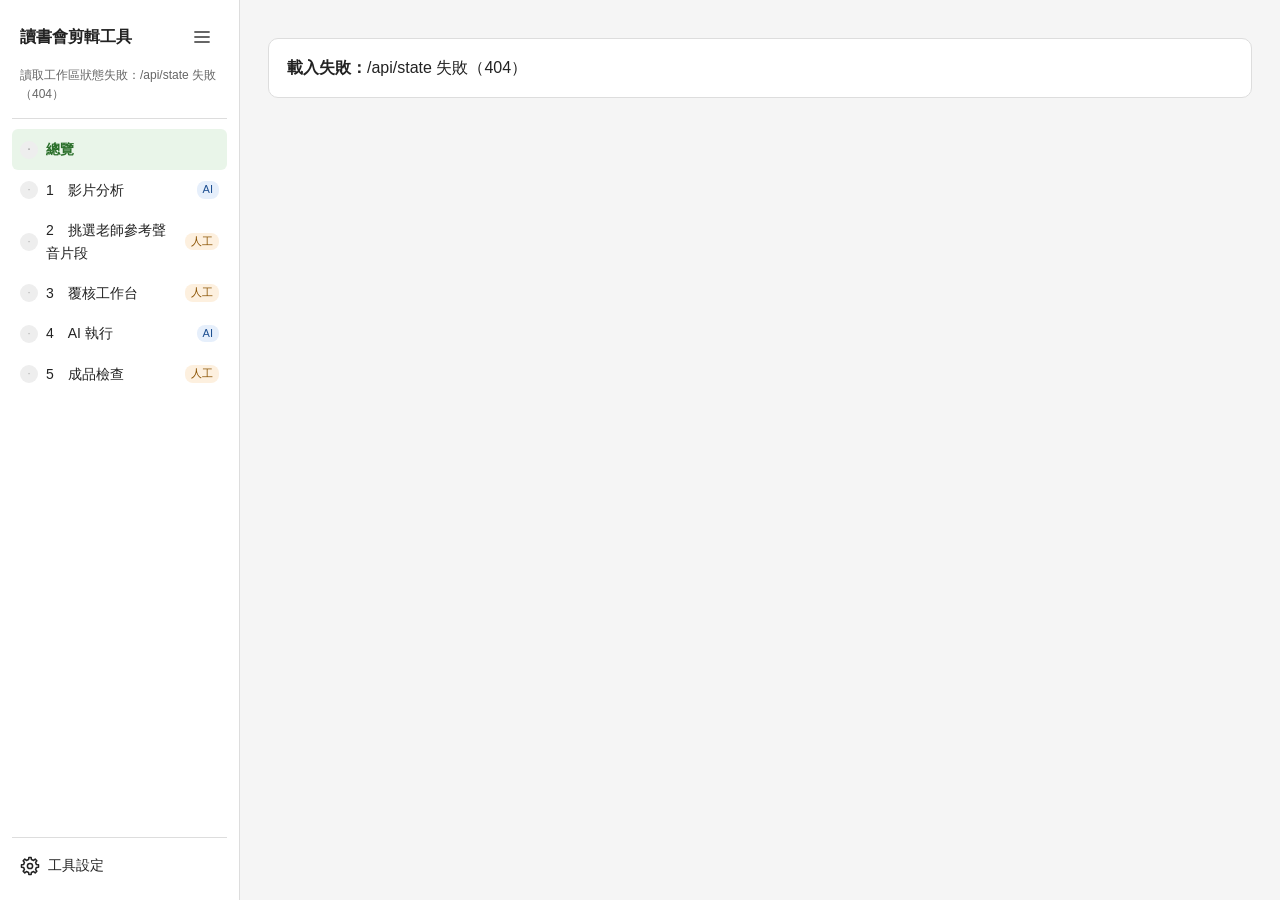
==== commit 5782f26b: "1022-1：第 0 步收進左下角工具設定（#267） Co-Authored-By: Claude Opus 5.5 <noreply@anthropic.com>" ====
--- a/bookclub/web/index.html
+++ b/bookclub/web/index.html
@@ -15,6 +15,10 @@
       <button type="button" class="nav-toggle" id="navToggle" aria-expanded="true" aria-controls="sidebar" title="收合步驟列" aria-label="收合步驟列"><svg class="nav-toggle-icon" viewBox="0 0 20 20" width="20" height="20" aria-hidden="true" focusable="false"><path d="M3 5h14M3 10h14M3 15h14" stroke="currentColor" stroke-width="1.8" stroke-linecap="round" fill="none"/></svg></button></div>
     <div class="videoinfo" id="videoinfo">載入中…</div>
     <ol class="steps" id="steps"></ol>
+    <div class="sidebar-foot" id="toolMenuWrap">
+      <button type="button" class="tool-btn" id="toolMenuBtn" aria-haspopup="menu" aria-expanded="false" aria-controls="toolMenu" title="工具設定"><svg class="tool-btn-icon" viewBox="0 0 20 20" width="20" height="20" aria-hidden="true" focusable="false"><path d="M16.45 8.59 L18.52 8.82 L18.52 11.18 L16.45 11.41 L15.56 13.56 L16.86 15.19 L15.19 16.86 L13.56 15.56 L11.41 16.45 L11.18 18.52 L8.82 18.52 L8.59 16.45 L6.44 15.56 L4.81 16.86 L3.14 15.19 L4.44 13.56 L3.55 11.41 L1.48 11.18 L1.48 8.82 L3.55 8.59 L4.44 6.44 L3.14 4.81 L4.81 3.14 L6.44 4.44 L8.59 3.55 L8.82 1.48 L11.18 1.48 L11.41 3.55 L13.56 4.44 L15.19 3.14 L16.86 4.81 L15.56 6.44 Z" stroke="currentColor" stroke-width="1.5" stroke-linejoin="round" fill="none"/><circle cx="10" cy="10" r="2.6" stroke="currentColor" stroke-width="1.5" fill="none"/></svg><span class="tool-btn-label">工具設定</span></button>
+      <div class="tool-menu" id="toolMenu" role="menu" aria-label="工具設定" hidden></div>
+    </div>
   </nav>
   <main class="content" id="content">
     <p>載入中…</p>
--- a/bookclub/web/style.css
+++ b/bookclub/web/style.css
@@ -41,6 +41,8 @@
   top: 0;
   height: 100vh;
   overflow-y: auto;
+  display: flex;            /* 1022-1（#267）：左下角「工具設定」固定在底部 */
+  flex-direction: column;
 }
 
 .brand {
@@ -119,6 +121,24 @@
 .app.nav-collapsed .step-num.done { color: var(--accent); }
 .app.nav-collapsed .steps li a { flex-direction: column; gap: 2px; padding: 7px 2px; }
 .app.nav-collapsed .step-who { padding: 0 4px; font-size: 10px; }
+
+/* 1022-1（#267）：左下角齒輪「工具設定」＋往上展開的小選單 */
+.sidebar-foot { margin-top: auto; padding-top: 10px; border-top: 1px solid var(--border); }
+.tool-btn { display: flex; align-items: center; gap: 8px; width: 100%; padding: 8px; background: transparent; color: var(--fg);
+  border: none; border-radius: 8px; font-size: 14px; text-align: left; }
+.tool-btn:hover, .tool-btn.open { background: var(--bg-soft); color: var(--fg); }
+.tool-btn.active { background: var(--accent-bg); color: var(--accent); font-weight: bold; }
+.tool-btn:focus-visible, .tool-menu-item:focus-visible { outline: 2px solid var(--accent); outline-offset: 1px; }
+.tool-btn-icon { flex: 0 0 20px; display: block; }
+.tool-menu { position: fixed; z-index: 950; min-width: 220px; max-width: 300px; padding: 6px; background: var(--bg); color: var(--fg);
+  border: 1px solid var(--border); border-radius: 10px; box-shadow: 0 8px 28px rgba(0,0,0,.18); }
+.tool-menu[hidden] { display: none; }
+.tool-menu-item { display: flex; flex-direction: column; gap: 2px; padding: 8px 10px; border-radius: 6px; color: var(--fg); text-decoration: none; font-size: 14px; }
+.tool-menu-item:hover, .tool-menu-item:focus { background: var(--bg-soft); }
+.tool-menu-item.active { color: var(--accent); font-weight: bold; }
+.tool-menu-hint { font-size: 12px; color: var(--muted); font-weight: normal; }
+.app.nav-collapsed .tool-btn { justify-content: center; padding: 8px 0; }
+.app.nav-collapsed .tool-btn-label { display: none; }
 
 /* ---------- 內容區 ---------- */
 
@@ -310,6 +330,10 @@
   .step-who.human { background: #3a2a10; color: #f0c27a; }
   .nav-toggle { background: transparent; color: var(--muted); }
   .nav-toggle:hover { background: #2e2e2e; color: var(--fg); }
+  .tool-btn { background: transparent; color: var(--fg); }
+  .tool-btn:hover, .tool-btn.open { background: #2e2e2e; color: var(--fg); }
+  .tool-btn.active { background: var(--accent-bg); color: var(--accent); }
+  .tool-menu { background: #232323; box-shadow: 0 8px 28px rgba(0,0,0,.5); }
 }
 
 /* 第 3 步：學員逐字稿校對 */
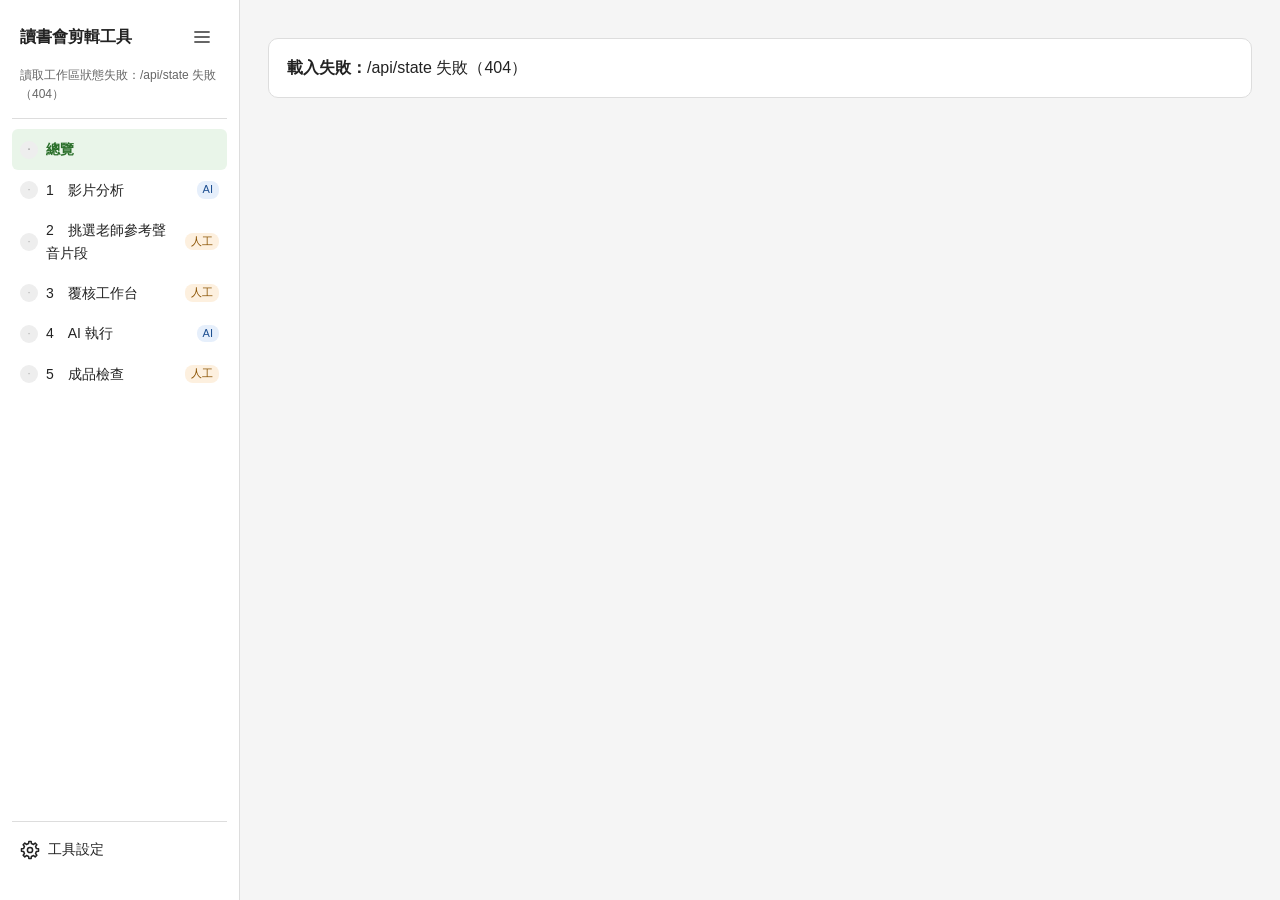
==== commit 187b6bc6: "併入 main（1022-1／1022-2）到 1020-2-接力交接（#257–#260） - 衝突：review.js 用 1022 的 data-tip、匯出覆核結果說明改指交接打包；style" ====
--- a/bookclub/web/index.html
+++ b/bookclub/web/index.html
@@ -12,11 +12,11 @@
 <div class="app">
   <nav class="sidebar" id="sidebar">
     <div class="brand"><span class="brand-text">讀書會剪輯工具</span>
-      <button type="button" class="nav-toggle" id="navToggle" aria-expanded="true" aria-controls="sidebar" title="收合步驟列" aria-label="收合步驟列"><svg class="nav-toggle-icon" viewBox="0 0 20 20" width="20" height="20" aria-hidden="true" focusable="false"><path d="M3 5h14M3 10h14M3 15h14" stroke="currentColor" stroke-width="1.8" stroke-linecap="round" fill="none"/></svg></button></div>
+      <button type="button" class="nav-toggle" id="navToggle" aria-expanded="true" aria-controls="sidebar" data-tip="收合步驟列" aria-label="收合步驟列"><svg class="nav-toggle-icon" viewBox="0 0 20 20" width="20" height="20" aria-hidden="true" focusable="false"><path d="M3 5h14M3 10h14M3 15h14" stroke="currentColor" stroke-width="1.8" stroke-linecap="round" fill="none"/></svg></button></div>
     <div class="videoinfo" id="videoinfo">載入中…</div>
     <ol class="steps" id="steps"></ol>
     <div class="sidebar-foot" id="toolMenuWrap">
-      <button type="button" class="tool-btn" id="toolMenuBtn" aria-haspopup="menu" aria-expanded="false" aria-controls="toolMenu" title="工具設定"><svg class="tool-btn-icon" viewBox="0 0 20 20" width="20" height="20" aria-hidden="true" focusable="false"><path d="M16.45 8.59 L18.52 8.82 L18.52 11.18 L16.45 11.41 L15.56 13.56 L16.86 15.19 L15.19 16.86 L13.56 15.56 L11.41 16.45 L11.18 18.52 L8.82 18.52 L8.59 16.45 L6.44 15.56 L4.81 16.86 L3.14 15.19 L4.44 13.56 L3.55 11.41 L1.48 11.18 L1.48 8.82 L3.55 8.59 L4.44 6.44 L3.14 4.81 L4.81 3.14 L6.44 4.44 L8.59 3.55 L8.82 1.48 L11.18 1.48 L11.41 3.55 L13.56 4.44 L15.19 3.14 L16.86 4.81 L15.56 6.44 Z" stroke="currentColor" stroke-width="1.5" stroke-linejoin="round" fill="none"/><circle cx="10" cy="10" r="2.6" stroke="currentColor" stroke-width="1.5" fill="none"/></svg><span class="tool-btn-label">工具設定</span></button>
+      <button type="button" class="tool-btn" id="toolMenuBtn" aria-haspopup="menu" aria-expanded="false" aria-controls="toolMenu" data-tip="工具設定" aria-label="工具設定"><svg class="tool-btn-icon" viewBox="0 0 20 20" width="20" height="20" aria-hidden="true" focusable="false"><path d="M16.45 8.59 L18.52 8.82 L18.52 11.18 L16.45 11.41 L15.56 13.56 L16.86 15.19 L15.19 16.86 L13.56 15.56 L11.41 16.45 L11.18 18.52 L8.82 18.52 L8.59 16.45 L6.44 15.56 L4.81 16.86 L3.14 15.19 L4.44 13.56 L3.55 11.41 L1.48 11.18 L1.48 8.82 L3.55 8.59 L4.44 6.44 L3.14 4.81 L4.81 3.14 L6.44 4.44 L8.59 3.55 L8.82 1.48 L11.18 1.48 L11.41 3.55 L13.56 4.44 L15.19 3.14 L16.86 4.81 L15.56 6.44 Z" stroke="currentColor" stroke-width="1.5" stroke-linejoin="round" fill="none"/><circle cx="10" cy="10" r="2.6" stroke="currentColor" stroke-width="1.5" fill="none"/></svg><span class="tool-btn-label">工具設定</span></button>
       <div class="tool-menu" id="toolMenu" role="menu" aria-label="工具設定" hidden></div>
     </div>
   </nav>
@@ -24,8 +24,10 @@
     <p>載入中…</p>
   </main>
 </div>
+<script src="ui.js"></script>
 <script src="app.js"></script>
 <script src="fileio.js"></script>
+<script src="handoff.js"></script>
 <script src="cards.js"></script>
 <script src="review.js"></script>
 <script src="finalcheck.js"></script>
--- a/bookclub/web/style.css
+++ b/bookclub/web/style.css
@@ -123,7 +123,9 @@
 .app.nav-collapsed .step-who { padding: 0 4px; font-size: 10px; }
 
 /* 1022-1（#267）：左下角齒輪「工具設定」＋往上展開的小選單 */
-.sidebar-foot { margin-top: auto; padding-top: 10px; border-top: 1px solid var(--border); }
+.sidebar-foot { margin-top: auto; padding-top: 10px; border-top: 1px solid var(--border);
+  position: sticky; bottom: 0; background: inherit; z-index: 1;
+  margin-bottom: -16px; padding-bottom: 16px; }   /* 1022-2 審查修正：側欄底下有 16px 內距，黏底時要蓋到最底，不露出後面步驟列的字 */   /* 1022-1 審查修正：視窗矮、步驟列要捲動時齒輪仍貼在底部看得到 */
 .tool-btn { display: flex; align-items: center; gap: 8px; width: 100%; padding: 8px; background: transparent; color: var(--fg);
   border: none; border-radius: 8px; font-size: 14px; text-align: left; }
 .tool-btn:hover, .tool-btn.open { background: var(--bg-soft); color: var(--fg); }
@@ -303,6 +305,7 @@
   .content { padding: 16px 16px 60px; max-width: none; }
   .nav-toggle { display: none; }
   .app.nav-collapsed .sidebar { width: 100%; flex-basis: auto; }
+  .sidebar-foot { position: static; margin-bottom: 0; padding-bottom: 0; }   /* 窄畫面步驟列在上方、不捲動，不用黏底 */
   .app.nav-collapsed .brand-text, .app.nav-collapsed .step-label { display: inline; }
   .app.nav-collapsed .step-num { display: none; }
   .namecard .players { flex-direction: column; }
@@ -939,3 +942,60 @@
 body.ws-closed #foMain, body.ws-closed #fc-tl, body.ws-closed .rv-timebar, body.ws-closed .fc-seenpct { display: none; }
 .fc-gone { padding: 24px 0; }
 .pj-closed summary { cursor: pointer; margin: 8px 0; color: #555; }
+
+/* 1022-1（#263）：工具自己的確認／輸入／提示視窗（ui.js），外框沿用 .rv-modal（上面那組），這裡只調寬度、段落、按鈕 */
+dialog.ui-dialog { width: min(520px, calc(100vw - 32px)); }
+dialog.ui-dialog .rv-modal-head h2 { font-size: 17px; line-height: 1.4; }
+dialog.ui-dialog .rv-modal-body p { margin: 0 0 8px; line-height: 1.65; font-size: 15px; white-space: pre-wrap; overflow-wrap: anywhere; }
+dialog.ui-dialog .rv-modal-body p:last-child { margin-bottom: 0; }
+dialog.ui-dialog .rv-modal-body ul { margin: 0 0 8px; padding-left: 1.4em; line-height: 1.65; font-size: 15px; }
+dialog.ui-dialog .rv-modal-body ul:last-child { margin-bottom: 0; }
+dialog.ui-dialog .rv-modal-body li { margin: 2px 0; overflow-wrap: anywhere; }
+dialog.ui-dialog .rv-modal-foot { gap: 10px; flex-wrap: wrap; }
+dialog.ui-dialog button { font-size: 14px; }
+dialog.ui-dialog button.primary { background: var(--fg); color: var(--bg); border: 1px solid var(--fg); font-weight: 600; }
+dialog.ui-dialog button.primary:hover { opacity: .88; }
+dialog.ui-dialog button.primary.danger { background: var(--danger); border-color: var(--danger); color: #fff; }
+dialog.ui-dialog button.ghost { background: transparent; color: var(--fg); border: 1px solid var(--muted); }
+dialog.ui-dialog button.ghost:hover { background: var(--bg-soft); }
+dialog.ui-dialog button:focus-visible { outline: 2px solid var(--accent); outline-offset: 2px; }
+dialog.ui-dialog .rv-modal-x { border: none; }
+dialog.ui-dialog .ui-dialog-input { margin-top: 10px; padding: 8px 10px; font-size: 15px; border: 1px solid var(--border); border-radius: 6px;
+  background: var(--bg); color: var(--fg); }
+@media (prefers-color-scheme: dark) {
+  dialog.ui-dialog button.primary.danger { background: #c0392b; border-color: #c0392b; color: #fff; }
+}
+
+/* 1022-2（#264）：右下角的浮動通知（ui.js uiToast）。左下角是「工具設定」齒輪，放右邊不擋它 */
+.ui-toasts { position: fixed; right: 16px; bottom: 16px; z-index: 1200; display: flex; flex-direction: column; align-items: flex-end;
+  gap: 8px; width: min(380px, calc(100vw - 32px)); pointer-events: none; }
+.ui-toast { pointer-events: auto; display: flex; align-items: flex-start; gap: 8px; width: 100%; box-sizing: border-box;
+  padding: 10px 8px 10px 14px; background: var(--bg); color: var(--fg); border: 1px solid var(--border);
+  border-left: 4px solid var(--accent); border-radius: 8px; box-shadow: 0 6px 24px rgba(0,0,0,.18);
+  opacity: 0; transform: translateY(8px); transition: opacity .22s ease, transform .22s ease; }
+.ui-toast.show { opacity: 1; transform: none; }
+.ui-toast-body { flex: 1; min-width: 0; }
+.ui-toast-body p { margin: 0 0 4px; font-size: 15px; line-height: 1.6; overflow-wrap: anywhere; }
+.ui-toast-body p:last-child { margin-bottom: 0; }
+button.ui-toast-x { flex: 0 0 auto; background: transparent; color: var(--muted); border: none; padding: 2px 8px; font-size: 15px; line-height: 1.4; border-radius: 6px; }
+button.ui-toast-x:hover { background: var(--bg-soft); color: var(--fg); }
+button.ui-toast-x:focus-visible { outline: 2px solid var(--accent); outline-offset: 1px; }
+@media (prefers-color-scheme: dark) { .ui-toast { box-shadow: 0 6px 24px rgba(0,0,0,.5); } }
+
+/* 1022-2（#265）：馬上出現的按鈕說明（ui.js，按鈕加 data-tip）。字級跟內文一樣、不擋滑鼠 */
+.ui-tip { position: fixed; z-index: 1300; max-width: min(320px, calc(100vw - 16px)); padding: 6px 10px; border-radius: 6px;
+  background: var(--fg); color: var(--bg); font-size: 15px; line-height: 1.5; font-weight: normal; text-align: left;
+  white-space: normal; overflow-wrap: anywhere; pointer-events: none; box-shadow: 0 4px 14px rgba(0,0,0,.2);
+  animation: ui-tip-in .12s ease; }
+.ui-tip[hidden] { display: none; }
+@keyframes ui-tip-in { from { opacity: 0; } to { opacity: 1; } }
+@media (prefers-reduced-motion: reduce) {
+  .ui-toast { transition: none; transform: none; }
+  .ui-tip { animation: none; }
+}
+
+/* 33 號設計（#257–#260）接力交接：第 3 步的交接框、匯入交接包視窗 */
+.ho-box3 { margin: 6px 0 8px; }
+.ho-box3 h3, #hoBox5 h3 { margin: 4px 0; font-size: 15px; }
+dialog.rv-confirm.ho-import { max-width: min(640px, calc(100vw - 32px)); width: 100%; }
+.ho-list { margin: 0 0 10px 1.2em; padding: 0; font-size: 14px; max-height: 12em; overflow: auto; }
